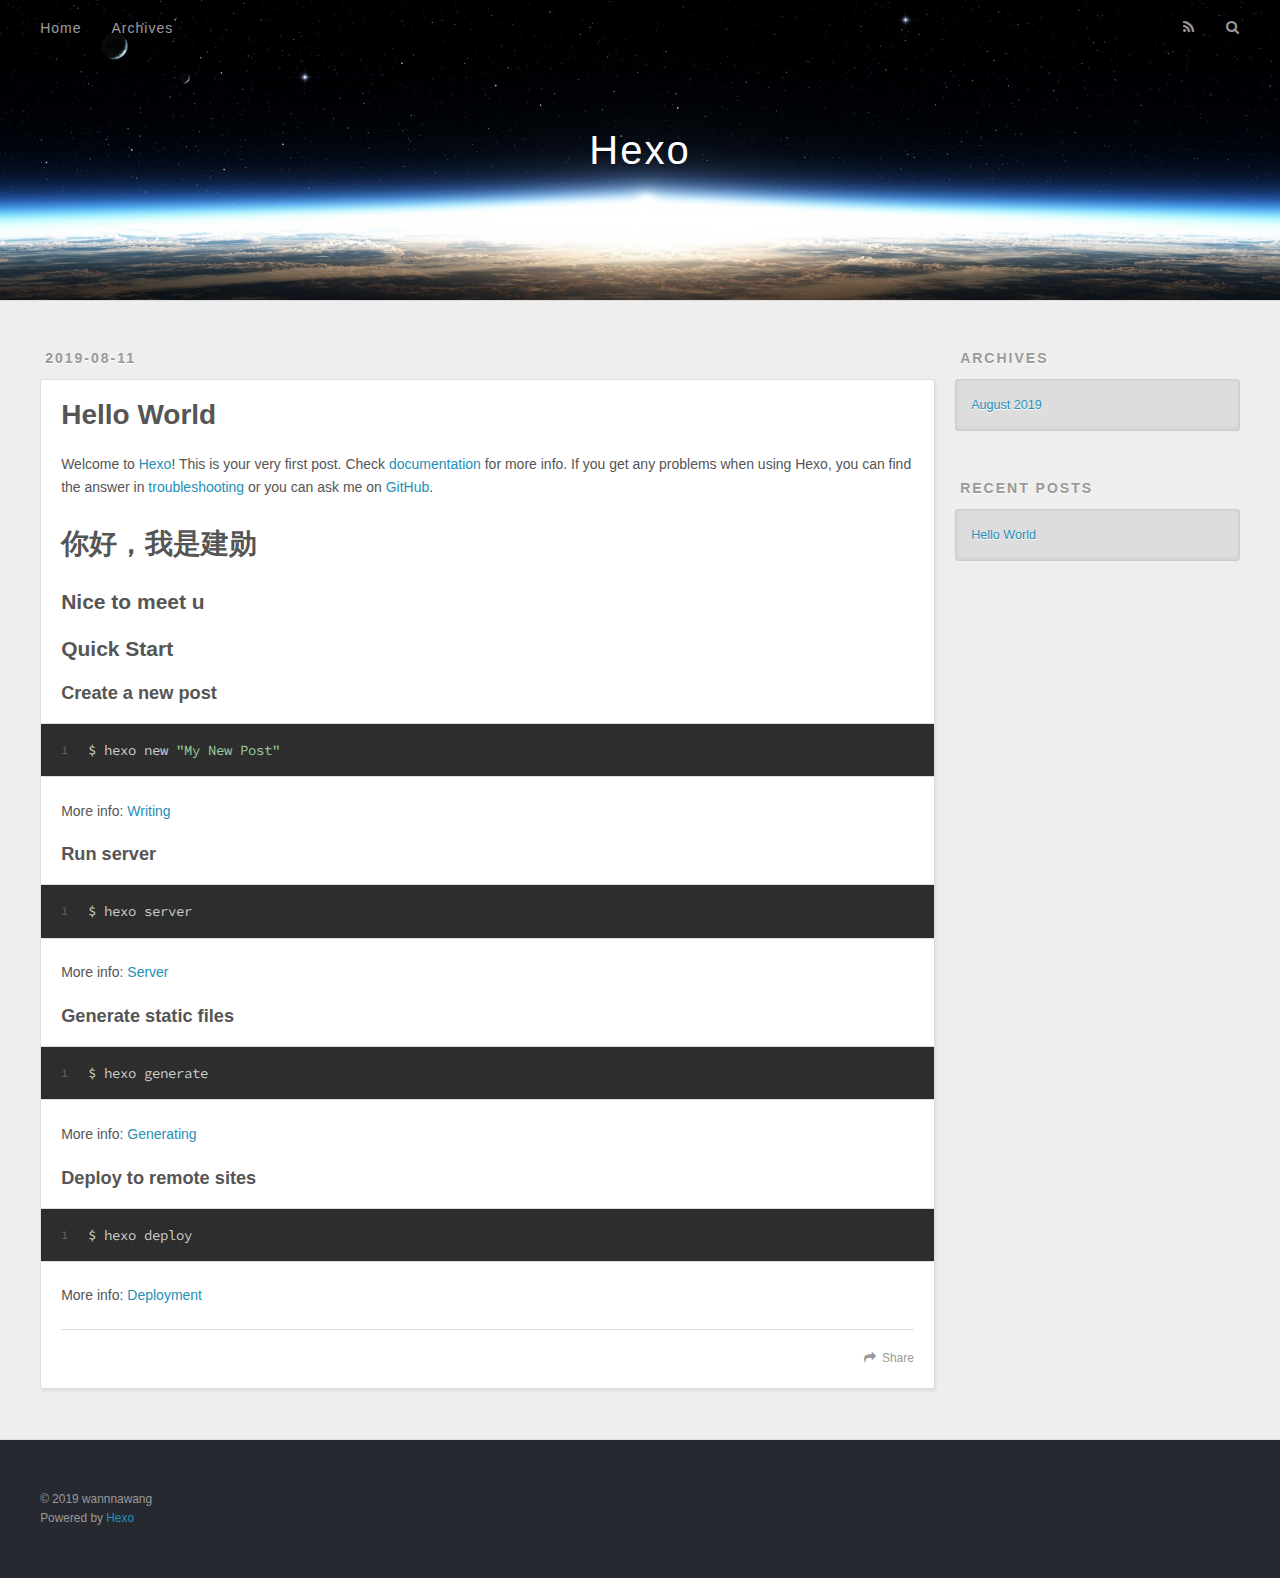
==== index.html @ e7e4de17 "Site updated: 2019-08-11 17:17:28" ====
<!DOCTYPE html>
<html>
<head><meta name="generator" content="Hexo 3.9.0">
  <meta charset="utf-8">
  

  
  <title>Hexo</title>
  <meta name="viewport" content="width=device-width, initial-scale=1, maximum-scale=1">
  <meta property="og:type" content="website">
<meta property="og:title" content="Hexo">
<meta property="og:url" content="https://wannawang1026.github.io/index.html">
<meta property="og:site_name" content="Hexo">
<meta property="og:locale" content="en">
<meta name="twitter:card" content="summary">
<meta name="twitter:title" content="Hexo">
  
    <link rel="alternate" href="/atom.xml" title="Hexo" type="application/atom+xml">
  
  
    <link rel="icon" href="/favicon.png">
  
  
    <link href="//fonts.googleapis.com/css?family=Source+Code+Pro" rel="stylesheet" type="text/css">
  
  <link rel="stylesheet" href="/css/style.css">
</head>
</html>
<body>
  <div id="container">
    <div id="wrap">
      <header id="header">
  <div id="banner"></div>
  <div id="header-outer" class="outer">
    <div id="header-title" class="inner">
      <h1 id="logo-wrap">
        <a href="/" id="logo">Hexo</a>
      </h1>
      
    </div>
    <div id="header-inner" class="inner">
      <nav id="main-nav">
        <a id="main-nav-toggle" class="nav-icon"></a>
        
          <a class="main-nav-link" href="/">Home</a>
        
          <a class="main-nav-link" href="/archives">Archives</a>
        
      </nav>
      <nav id="sub-nav">
        
          <a id="nav-rss-link" class="nav-icon" href="/atom.xml" title="RSS Feed"></a>
        
        <a id="nav-search-btn" class="nav-icon" title="Search"></a>
      </nav>
      <div id="search-form-wrap">
        <form action="//google.com/search" method="get" accept-charset="UTF-8" class="search-form"><input type="search" name="q" class="search-form-input" placeholder="Search"><button type="submit" class="search-form-submit">&#xF002;</button><input type="hidden" name="sitesearch" value="https://wannawang1026.github.io"></form>
      </div>
    </div>
  </div>
</header>
      <div class="outer">
        <section id="main">
  
    <article id="post-hello-world" class="article article-type-post" itemscope itemprop="blogPost">
  <div class="article-meta">
    <a href="/2019/08/11/hello-world/" class="article-date">
  <time datetime="2019-08-11T08:07:46.596Z" itemprop="datePublished">2019-08-11</time>
</a>
    
  </div>
  <div class="article-inner">
    
    
      <header class="article-header">
        
  
    <h1 itemprop="name">
      <a class="article-title" href="/2019/08/11/hello-world/">Hello World</a>
    </h1>
  

      </header>
    
    <div class="article-entry" itemprop="articleBody">
      
        <p>Welcome to <a href="https://hexo.io/" target="_blank" rel="noopener">Hexo</a>! This is your very first post. Check <a href="https://hexo.io/docs/" target="_blank" rel="noopener">documentation</a> for more info. If you get any problems when using Hexo, you can find the answer in <a href="https://hexo.io/docs/troubleshooting.html" target="_blank" rel="noopener">troubleshooting</a> or you can ask me on <a href="https://github.com/hexojs/hexo/issues" target="_blank" rel="noopener">GitHub</a>.</p>
<h1 id="你好，我是建勋"><a href="#你好，我是建勋" class="headerlink" title="你好，我是建勋"></a>你好，我是建勋</h1><h2 id="Nice-to-meet-u"><a href="#Nice-to-meet-u" class="headerlink" title="Nice to meet u"></a>Nice to meet u</h2><h2 id="Quick-Start"><a href="#Quick-Start" class="headerlink" title="Quick Start"></a>Quick Start</h2><h3 id="Create-a-new-post"><a href="#Create-a-new-post" class="headerlink" title="Create a new post"></a>Create a new post</h3><figure class="highlight bash"><table><tr><td class="gutter"><pre><span class="line">1</span><br></pre></td><td class="code"><pre><span class="line">$ hexo new <span class="string">"My New Post"</span></span><br></pre></td></tr></table></figure>

<p>More info: <a href="https://hexo.io/docs/writing.html" target="_blank" rel="noopener">Writing</a></p>
<h3 id="Run-server"><a href="#Run-server" class="headerlink" title="Run server"></a>Run server</h3><figure class="highlight bash"><table><tr><td class="gutter"><pre><span class="line">1</span><br></pre></td><td class="code"><pre><span class="line">$ hexo server</span><br></pre></td></tr></table></figure>

<p>More info: <a href="https://hexo.io/docs/server.html" target="_blank" rel="noopener">Server</a></p>
<h3 id="Generate-static-files"><a href="#Generate-static-files" class="headerlink" title="Generate static files"></a>Generate static files</h3><figure class="highlight bash"><table><tr><td class="gutter"><pre><span class="line">1</span><br></pre></td><td class="code"><pre><span class="line">$ hexo generate</span><br></pre></td></tr></table></figure>

<p>More info: <a href="https://hexo.io/docs/generating.html" target="_blank" rel="noopener">Generating</a></p>
<h3 id="Deploy-to-remote-sites"><a href="#Deploy-to-remote-sites" class="headerlink" title="Deploy to remote sites"></a>Deploy to remote sites</h3><figure class="highlight bash"><table><tr><td class="gutter"><pre><span class="line">1</span><br></pre></td><td class="code"><pre><span class="line">$ hexo deploy</span><br></pre></td></tr></table></figure>

<p>More info: <a href="https://hexo.io/docs/deployment.html" target="_blank" rel="noopener">Deployment</a></p>

      
    </div>
    <footer class="article-footer">
      <a data-url="https://wannawang1026.github.io/2019/08/11/hello-world/" data-id="cjz6r8gku00009ov9s3fmcuw5" class="article-share-link">Share</a>
      
      
    </footer>
  </div>
  
</article>


  


</section>
        
          <aside id="sidebar">
  
    

  
    

  
    
  
    
  <div class="widget-wrap">
    <h3 class="widget-title">Archives</h3>
    <div class="widget">
      <ul class="archive-list"><li class="archive-list-item"><a class="archive-list-link" href="/archives/2019/08/">August 2019</a></li></ul>
    </div>
  </div>


  
    
  <div class="widget-wrap">
    <h3 class="widget-title">Recent Posts</h3>
    <div class="widget">
      <ul>
        
          <li>
            <a href="/2019/08/11/hello-world/">Hello World</a>
          </li>
        
      </ul>
    </div>
  </div>

  
</aside>
        
      </div>
      <footer id="footer">
  
  <div class="outer">
    <div id="footer-info" class="inner">
      &copy; 2019 wannnawang<br>
      Powered by <a href="http://hexo.io/" target="_blank">Hexo</a>
    </div>
  </div>
</footer>
    </div>
    <nav id="mobile-nav">
  
    <a href="/" class="mobile-nav-link">Home</a>
  
    <a href="/archives" class="mobile-nav-link">Archives</a>
  
</nav>
    

<script src="//ajax.googleapis.com/ajax/libs/jquery/2.0.3/jquery.min.js"></script>


  <link rel="stylesheet" href="/fancybox/jquery.fancybox.css">
  <script src="/fancybox/jquery.fancybox.pack.js"></script>


<script src="/js/script.js"></script>



  </div>
</body>
</html>
---- css/style.css ----
body {
  width: 100%;
}
body:before,
body:after {
  content: "";
  display: table;
}
body:after {
  clear: both;
}
html,
body,
div,
span,
applet,
object,
iframe,
h1,
h2,
h3,
h4,
h5,
h6,
p,
blockquote,
pre,
a,
abbr,
acronym,
address,
big,
cite,
code,
del,
dfn,
em,
img,
ins,
kbd,
q,
s,
samp,
small,
strike,
strong,
sub,
sup,
tt,
var,
dl,
dt,
dd,
ol,
ul,
li,
fieldset,
form,
label,
legend,
table,
caption,
tbody,
tfoot,
thead,
tr,
th,
td {
  margin: 0;
  padding: 0;
  border: 0;
  outline: 0;
  font-weight: inherit;
  font-style: inherit;
  font-family: inherit;
  font-size: 100%;
  vertical-align: baseline;
}
body {
  line-height: 1;
  color: #000;
  background: #fff;
}
ol,
ul {
  list-style: none;
}
table {
  border-collapse: separate;
  border-spacing: 0;
  vertical-align: middle;
}
caption,
th,
td {
  text-align: left;
  font-weight: normal;
  vertical-align: middle;
}
a img {
  border: none;
}
input,
button {
  margin: 0;
  padding: 0;
}
input::-moz-focus-inner,
button::-moz-focus-inner {
  border: 0;
  padding: 0;
}
@font-face {
  font-family: FontAwesome;
  font-style: normal;
  font-weight: normal;
  src: url("fonts/fontawesome-webfont.eot?v=#4.0.3");
  src: url("fonts/fontawesome-webfont.eot?#iefix&v=#4.0.3") format("embedded-opentype"), url("fonts/fontawesome-webfont.woff?v=#4.0.3") format("woff"), url("fonts/fontawesome-webfont.ttf?v=#4.0.3") format("truetype"), url("fonts/fontawesome-webfont.svg#fontawesomeregular?v=#4.0.3") format("svg");
}
html,
body,
#container {
  height: 100%;
}
body {
  background: #eee;
  font: 14px -apple-system, BlinkMacSystemFont, "Segoe UI", "Roboto", "Oxygen", "Ubuntu", "Cantarell", "Fira Sans", "Droid Sans", "Helvetica Neue", sans-serif;
  -webkit-text-size-adjust: 100%;
}
.outer {
  max-width: 1220px;
  margin: 0 auto;
  padding: 0 20px;
}
.outer:before,
.outer:after {
  content: "";
  display: table;
}
.outer:after {
  clear: both;
}
.inner {
  display: inline;
  float: left;
  width: 98.33333333333333%;
  margin: 0 0.833333333333333%;
}
.left,
.alignleft {
  float: left;
}
.right,
.alignright {
  float: right;
}
.clear {
  clear: both;
}
#container {
  position: relative;
}
.mobile-nav-on {
  overflow: hidden;
}
#wrap {
  height: 100%;
  width: 100%;
  position: absolute;
  top: 0;
  left: 0;
  -webkit-transition: 0.2s ease-out;
  -moz-transition: 0.2s ease-out;
  -ms-transition: 0.2s ease-out;
  transition: 0.2s ease-out;
  z-index: 1;
  background: #eee;
}
.mobile-nav-on #wrap {
  left: 280px;
}
@media screen and (min-width: 768px) {
  #main {
    display: inline;
    float: left;
    width: 73.33333333333333%;
    margin: 0 0.833333333333333%;
  }
}
.article-date,
.article-category-link,
.archive-year,
.widget-title {
  text-decoration: none;
  text-transform: uppercase;
  letter-spacing: 2px;
  color: #999;
  margin-bottom: 1em;
  margin-left: 5px;
  line-height: 1em;
  text-shadow: 0 1px #fff;
  font-weight: bold;
}
.article-inner,
.archive-article-inner {
  background: #fff;
  -webkit-box-shadow: 1px 2px 3px #ddd;
  box-shadow: 1px 2px 3px #ddd;
  border: 1px solid #ddd;
  border-radius: 3px;
}
.article-entry h1,
.widget h1 {
  font-size: 2em;
}
.article-entry h2,
.widget h2 {
  font-size: 1.5em;
}
.article-entry h3,
.widget h3 {
  font-size: 1.3em;
}
.article-entry h4,
.widget h4 {
  font-size: 1.2em;
}
.article-entry h5,
.widget h5 {
  font-size: 1em;
}
.article-entry h6,
.widget h6 {
  font-size: 1em;
  color: #999;
}
.article-entry hr,
.widget hr {
  border: 1px dashed #ddd;
}
.article-entry strong,
.widget strong {
  font-weight: bold;
}
.article-entry em,
.widget em,
.article-entry cite,
.widget cite {
  font-style: italic;
}
.article-entry sup,
.widget sup,
.article-entry sub,
.widget sub {
  font-size: 0.75em;
  line-height: 0;
  position: relative;
  vertical-align: baseline;
}
.article-entry sup,
.widget sup {
  top: -0.5em;
}
.article-entry sub,
.widget sub {
  bottom: -0.2em;
}
.article-entry small,
.widget small {
  font-size: 0.85em;
}
.article-entry acronym,
.widget acronym,
.article-entry abbr,
.widget abbr {
  border-bottom: 1px dotted;
}
.article-entry ul,
.widget ul,
.article-entry ol,
.widget ol,
.article-entry dl,
.widget dl {
  margin: 0 20px;
  line-height: 1.6em;
}
.article-entry ul ul,
.widget ul ul,
.article-entry ol ul,
.widget ol ul,
.article-entry ul ol,
.widget ul ol,
.article-entry ol ol,
.widget ol ol {
  margin-top: 0;
  margin-bottom: 0;
}
.article-entry ul,
.widget ul {
  list-style: disc;
}
.article-entry ol,
.widget ol {
  list-style: decimal;
}
.article-entry dt,
.widget dt {
  font-weight: bold;
}
#header {
  height: 300px;
  position: relative;
  border-bottom: 1px solid #ddd;
}
#header:before,
#header:after {
  content: "";
  position: absolute;
  left: 0;
  right: 0;
  height: 40px;
}
#header:before {
  top: 0;
  background: -webkit-linear-gradient(rgba(0,0,0,0.2), transparent);
  background: -moz-linear-gradient(rgba(0,0,0,0.2), transparent);
  background: -ms-linear-gradient(rgba(0,0,0,0.2), transparent);
  background: linear-gradient(rgba(0,0,0,0.2), transparent);
}
#header:after {
  bottom: 0;
  background: -webkit-linear-gradient(transparent, rgba(0,0,0,0.2));
  background: -moz-linear-gradient(transparent, rgba(0,0,0,0.2));
  background: -ms-linear-gradient(transparent, rgba(0,0,0,0.2));
  background: linear-gradient(transparent, rgba(0,0,0,0.2));
}
#header-outer {
  height: 100%;
  position: relative;
}
#header-inner {
  position: relative;
  overflow: hidden;
}
#banner {
  position: absolute;
  top: 0;
  left: 0;
  width: 100%;
  height: 100%;
  background: url("images/banner.jpg") center #000;
  -webkit-background-size: cover;
  -moz-background-size: cover;
  background-size: cover;
  z-index: -1;
}
#header-title {
  text-align: center;
  height: 40px;
  position: absolute;
  top: 50%;
  left: 0;
  margin-top: -20px;
}
#logo,
#subtitle {
  text-decoration: none;
  color: #fff;
  font-weight: 300;
  text-shadow: 0 1px 4px rgba(0,0,0,0.3);
}
#logo {
  font-size: 40px;
  line-height: 40px;
  letter-spacing: 2px;
}
#subtitle {
  font-size: 16px;
  line-height: 16px;
  letter-spacing: 1px;
}
#subtitle-wrap {
  margin-top: 16px;
}
#main-nav {
  float: left;
  margin-left: -15px;
}
.nav-icon,
.main-nav-link {
  float: left;
  color: #fff;
  opacity: 0.6;
  text-decoration: none;
  text-shadow: 0 1px rgba(0,0,0,0.2);
  -webkit-transition: opacity 0.2s;
  -moz-transition: opacity 0.2s;
  -ms-transition: opacity 0.2s;
  transition: opacity 0.2s;
  display: block;
  padding: 20px 15px;
}
.nav-icon:hover,
.main-nav-link:hover {
  opacity: 1;
}
.nav-icon {
  font-family: FontAwesome;
  text-align: center;
  font-size: 14px;
  width: 14px;
  height: 14px;
  padding: 20px 15px;
  position: relative;
  cursor: pointer;
}
.main-nav-link {
  font-weight: 300;
  letter-spacing: 1px;
}
@media screen and (max-width: 479px) {
  .main-nav-link {
    display: none;
  }
}
#main-nav-toggle {
  display: none;
}
#main-nav-toggle:before {
  content: "\f0c9";
}
@media screen and (max-width: 479px) {
  #main-nav-toggle {
    display: block;
  }
}
#sub-nav {
  float: right;
  margin-right: -15px;
}
#nav-rss-link:before {
  content: "\f09e";
}
#nav-search-btn:before {
  content: "\f002";
}
#search-form-wrap {
  position: absolute;
  top: 15px;
  width: 150px;
  height: 30px;
  right: -150px;
  opacity: 0;
  -webkit-transition: 0.2s ease-out;
  -moz-transition: 0.2s ease-out;
  -ms-transition: 0.2s ease-out;
  transition: 0.2s ease-out;
}
#search-form-wrap.on {
  opacity: 1;
  right: 0;
}
@media screen and (max-width: 479px) {
  #search-form-wrap {
    width: 100%;
    right: -100%;
  }
}
.search-form {
  position: absolute;
  top: 0;
  left: 0;
  right: 0;
  background: #fff;
  padding: 5px 15px;
  border-radius: 15px;
  -webkit-box-shadow: 0 0 10px rgba(0,0,0,0.3);
  box-shadow: 0 0 10px rgba(0,0,0,0.3);
}
.search-form-input {
  border: none;
  background: none;
  color: #555;
  width: 100%;
  font: 13px -apple-system, BlinkMacSystemFont, "Segoe UI", "Roboto", "Oxygen", "Ubuntu", "Cantarell", "Fira Sans", "Droid Sans", "Helvetica Neue", sans-serif;
  outline: none;
}
.search-form-input::-webkit-search-results-decoration,
.search-form-input::-webkit-search-cancel-button {
  -webkit-appearance: none;
}
.search-form-submit {
  position: absolute;
  top: 50%;
  right: 10px;
  margin-top: -7px;
  font: 13px FontAwesome;
  border: none;
  background: none;
  color: #bbb;
  cursor: pointer;
}
.search-form-submit:hover,
.search-form-submit:focus {
  color: #777;
}
.article {
  margin: 50px 0;
}
.article-inner {
  overflow: hidden;
}
.article-meta:before,
.article-meta:after {
  content: "";
  display: table;
}
.article-meta:after {
  clear: both;
}
.article-date {
  float: left;
}
.article-category {
  float: left;
  line-height: 1em;
  color: #ccc;
  text-shadow: 0 1px #fff;
  margin-left: 8px;
}
.article-category:before {
  content: "\2022";
}
.article-category-link {
  margin: 0 12px 1em;
}
.article-header {
  padding: 20px 20px 0;
}
.article-title {
  text-decoration: none;
  font-size: 2em;
  font-weight: bold;
  color: #555;
  line-height: 1.1em;
  -webkit-transition: color 0.2s;
  -moz-transition: color 0.2s;
  -ms-transition: color 0.2s;
  transition: color 0.2s;
}
a.article-title:hover {
  color: #258fb8;
}
.article-entry {
  color: #555;
  padding: 0 20px;
}
.article-entry:before,
.article-entry:after {
  content: "";
  display: table;
}
.article-entry:after {
  clear: both;
}
.article-entry p,
.article-entry table {
  line-height: 1.6em;
  margin: 1.6em 0;
}
.article-entry h1,
.article-entry h2,
.article-entry h3,
.article-entry h4,
.article-entry h5,
.article-entry h6 {
  font-weight: bold;
}
.article-entry h1,
.article-entry h2,
.article-entry h3,
.article-entry h4,
.article-entry h5,
.article-entry h6 {
  line-height: 1.1em;
  margin: 1.1em 0;
}
.article-entry a {
  color: #258fb8;
  text-decoration: none;
}
.article-entry a:hover {
  text-decoration: underline;
}
.article-entry ul,
.article-entry ol,
.article-entry dl {
  margin-top: 1.6em;
  margin-bottom: 1.6em;
}
.article-entry img,
.article-entry video {
  max-width: 100%;
  height: auto;
  display: block;
  margin: auto;
}
.article-entry iframe {
  border: none;
}
.article-entry table {
  width: 100%;
  border-collapse: collapse;
  border-spacing: 0;
}
.article-entry th {
  font-weight: bold;
  border-bottom: 3px solid #ddd;
  padding-bottom: 0.5em;
}
.article-entry td {
  border-bottom: 1px solid #ddd;
  padding: 10px 0;
}
.article-entry blockquote {
  font-family: Georgia, "Times New Roman", serif;
  font-size: 1.4em;
  margin: 1.6em 20px;
  text-align: center;
}
.article-entry blockquote footer {
  font-size: 14px;
  margin: 1.6em 0;
  font-family: -apple-system, BlinkMacSystemFont, "Segoe UI", "Roboto", "Oxygen", "Ubuntu", "Cantarell", "Fira Sans", "Droid Sans", "Helvetica Neue", sans-serif;
}
.article-entry blockquote footer cite:before {
  content: "—";
  padding: 0 0.5em;
}
.article-entry .pullquote {
  text-align: left;
  width: 45%;
  margin: 0;
}
.article-entry .pullquote.left {
  margin-left: 0.5em;
  margin-right: 1em;
}
.article-entry .pullquote.right {
  margin-right: 0.5em;
  margin-left: 1em;
}
.article-entry .caption {
  color: #999;
  display: block;
  font-size: 0.9em;
  margin-top: 0.5em;
  position: relative;
  text-align: center;
}
.article-entry .video-container {
  position: relative;
  padding-top: 56.25%;
  height: 0;
  overflow: hidden;
}
.article-entry .video-container iframe,
.article-entry .video-container object,
.article-entry .video-container embed {
  position: absolute;
  top: 0;
  left: 0;
  width: 100%;
  height: 100%;
  margin-top: 0;
}
.article-more-link a {
  display: inline-block;
  line-height: 1em;
  padding: 6px 15px;
  border-radius: 15px;
  background: #eee;
  color: #999;
  text-shadow: 0 1px #fff;
  text-decoration: none;
}
.article-more-link a:hover {
  background: #258fb8;
  color: #fff;
  text-decoration: none;
  text-shadow: 0 1px #1e7293;
}
.article-footer {
  font-size: 0.85em;
  line-height: 1.6em;
  border-top: 1px solid #ddd;
  padding-top: 1.6em;
  margin: 0 20px 20px;
}
.article-footer:before,
.article-footer:after {
  content: "";
  display: table;
}
.article-footer:after {
  clear: both;
}
.article-footer a {
  color: #999;
  text-decoration: none;
}
.article-footer a:hover {
  color: #555;
}
.article-tag-list-item {
  float: left;
  margin-right: 10px;
}
.article-tag-list-link:before {
  content: "#";
}
.article-comment-link {
  float: right;
}
.article-comment-link:before {
  content: "\f075";
  font-family: FontAwesome;
  padding-right: 8px;
}
.article-share-link {
  cursor: pointer;
  float: right;
  margin-left: 20px;
}
.article-share-link:before {
  content: "\f064";
  font-family: FontAwesome;
  padding-right: 6px;
}
#article-nav {
  position: relative;
}
#article-nav:before,
#article-nav:after {
  content: "";
  display: table;
}
#article-nav:after {
  clear: both;
}
@media screen and (min-width: 768px) {
  #article-nav {
    margin: 50px 0;
  }
  #article-nav:before {
    width: 8px;
    height: 8px;
    position: absolute;
    top: 50%;
    left: 50%;
    margin-top: -4px;
    margin-left: -4px;
    content: "";
    border-radius: 50%;
    background: #ddd;
    -webkit-box-shadow: 0 1px 2px #fff;
    box-shadow: 0 1px 2px #fff;
  }
}
.article-nav-link-wrap {
  text-decoration: none;
  text-shadow: 0 1px #fff;
  color: #999;
  -webkit-box-sizing: border-box;
  -moz-box-sizing: border-box;
  box-sizing: border-box;
  margin-top: 50px;
  text-align: center;
  display: block;
}
.article-nav-link-wrap:hover {
  color: #555;
}
@media screen and (min-width: 768px) {
  .article-nav-link-wrap {
    width: 50%;
    margin-top: 0;
  }
}
@media screen and (min-width: 768px) {
  #article-nav-newer {
    float: left;
    text-align: right;
    padding-right: 20px;
  }
}
@media screen and (min-width: 768px) {
  #article-nav-older {
    float: right;
    text-align: left;
    padding-left: 20px;
  }
}
.article-nav-caption {
  text-transform: uppercase;
  letter-spacing: 2px;
  color: #ddd;
  line-height: 1em;
  font-weight: bold;
}
#article-nav-newer .article-nav-caption {
  margin-right: -2px;
}
.article-nav-title {
  font-size: 0.85em;
  line-height: 1.6em;
  margin-top: 0.5em;
}
.article-share-box {
  position: absolute;
  display: none;
  background: #fff;
  -webkit-box-shadow: 1px 2px 10px rgba(0,0,0,0.2);
  box-shadow: 1px 2px 10px rgba(0,0,0,0.2);
  border-radius: 3px;
  margin-left: -145px;
  overflow: hidden;
  z-index: 1;
}
.article-share-box.on {
  display: block;
}
.article-share-input {
  width: 100%;
  background: none;
  -webkit-box-sizing: border-box;
  -moz-box-sizing: border-box;
  box-sizing: border-box;
  font: 14px -apple-system, BlinkMacSystemFont, "Segoe UI", "Roboto", "Oxygen", "Ubuntu", "Cantarell", "Fira Sans", "Droid Sans", "Helvetica Neue", sans-serif;
  padding: 0 15px;
  color: #555;
  outline: none;
  border: 1px solid #ddd;
  border-radius: 3px 3px 0 0;
  height: 36px;
  line-height: 36px;
}
.article-share-links {
  background: #eee;
}
.article-share-links:before,
.article-share-links:after {
  content: "";
  display: table;
}
.article-share-links:after {
  clear: both;
}
.article-share-twitter,
.article-share-facebook,
.article-share-pinterest,
.article-share-google {
  width: 50px;
  height: 36px;
  display: block;
  float: left;
  position: relative;
  color: #999;
  text-shadow: 0 1px #fff;
}
.article-share-twitter:before,
.article-share-facebook:before,
.article-share-pinterest:before,
.article-share-google:before {
  font-size: 20px;
  font-family: FontAwesome;
  width: 20px;
  height: 20px;
  position: absolute;
  top: 50%;
  left: 50%;
  margin-top: -10px;
  margin-left: -10px;
  text-align: center;
}
.article-share-twitter:hover,
.article-share-facebook:hover,
.article-share-pinterest:hover,
.article-share-google:hover {
  color: #fff;
}
.article-share-twitter:before {
  content: "\f099";
}
.article-share-twitter:hover {
  background: #00aced;
  text-shadow: 0 1px #008abe;
}
.article-share-facebook:before {
  content: "\f09a";
}
.article-share-facebook:hover {
  background: #3b5998;
  text-shadow: 0 1px #2f477a;
}
.article-share-pinterest:before {
  content: "\f0d2";
}
.article-share-pinterest:hover {
  background: #cb2027;
  text-shadow: 0 1px #a21a1f;
}
.article-share-google:before {
  content: "\f0d5";
}
.article-share-google:hover {
  background: #dd4b39;
  text-shadow: 0 1px #be3221;
}
.article-gallery {
  background: #000;
  position: relative;
}
.article-gallery-photos {
  position: relative;
  overflow: hidden;
}
.article-gallery-img {
  display: none;
  max-width: 100%;
}
.article-gallery-img:first-child {
  display: block;
}
.article-gallery-img.loaded {
  position: absolute;
  display: block;
}
.article-gallery-img img {
  display: block;
  max-width: 100%;
  margin: 0 auto;
}
#comments {
  background: #fff;
  -webkit-box-shadow: 1px 2px 3px #ddd;
  box-shadow: 1px 2px 3px #ddd;
  padding: 20px;
  border: 1px solid #ddd;
  border-radius: 3px;
  margin: 50px 0;
}
#comments a {
  color: #258fb8;
}
.archives-wrap {
  margin: 50px 0;
}
.archives:before,
.archives:after {
  content: "";
  display: table;
}
.archives:after {
  clear: both;
}
.archive-year-wrap {
  margin-bottom: 1em;
}
.archives {
  -webkit-column-gap: 10px;
  -moz-column-gap: 10px;
  column-gap: 10px;
}
@media screen and (min-width: 480px) and (max-width: 767px) {
  .archives {
    -webkit-column-count: 2;
    -moz-column-count: 2;
    column-count: 2;
  }
}
@media screen and (min-width: 768px) {
  .archives {
    -webkit-column-count: 3;
    -moz-column-count: 3;
    column-count: 3;
  }
}
.archive-article {
  -webkit-column-break-inside: avoid;
  page-break-inside: avoid;
  overflow: hidden;
  break-inside: avoid-column;
}
.archive-article-inner {
  padding: 10px;
  margin-bottom: 15px;
}
.archive-article-title {
  text-decoration: none;
  font-weight: bold;
  color: #555;
  -webkit-transition: color 0.2s;
  -moz-transition: color 0.2s;
  -ms-transition: color 0.2s;
  transition: color 0.2s;
  line-height: 1.6em;
}
.archive-article-title:hover {
  color: #258fb8;
}
.archive-article-footer {
  margin-top: 1em;
}
.archive-article-date {
  color: #999;
  text-decoration: none;
  font-size: 0.85em;
  line-height: 1em;
  margin-bottom: 0.5em;
  display: block;
}
#page-nav {
  margin: 50px auto;
  background: #fff;
  -webkit-box-shadow: 1px 2px 3px #ddd;
  box-shadow: 1px 2px 3px #ddd;
  border: 1px solid #ddd;
  border-radius: 3px;
  text-align: center;
  color: #999;
  overflow: hidden;
}
#page-nav:before,
#page-nav:after {
  content: "";
  display: table;
}
#page-nav:after {
  clear: both;
}
#page-nav a,
#page-nav span {
  padding: 10px 20px;
  line-height: 1;
  height: 2ex;
}
#page-nav a {
  color: #999;
  text-decoration: none;
}
#page-nav a:hover {
  background: #999;
  color: #fff;
}
#page-nav .prev {
  float: left;
}
#page-nav .next {
  float: right;
}
#page-nav .page-number {
  display: inline-block;
}
@media screen and (max-width: 479px) {
  #page-nav .page-number {
    display: none;
  }
}
#page-nav .current {
  color: #555;
  font-weight: bold;
}
#page-nav .space {
  color: #ddd;
}
#footer {
  background: #262a30;
  padding: 50px 0;
  border-top: 1px solid #ddd;
  color: #999;
}
#footer a {
  color: #258fb8;
  text-decoration: none;
}
#footer a:hover {
  text-decoration: underline;
}
#footer-info {
  line-height: 1.6em;
  font-size: 0.85em;
}
.article-entry pre,
.article-entry .highlight {
  background: #2d2d2d;
  margin: 0 -20px;
  padding: 15px 20px;
  border-style: solid;
  border-color: #ddd;
  border-width: 1px 0;
  overflow: auto;
  color: #ccc;
  line-height: 22.400000000000002px;
}
.article-entry .highlight .gutter pre,
.article-entry .gist .gist-file .gist-data .line-numbers {
  color: #666;
  font-size: 0.85em;
}
.article-entry pre,
.article-entry code {
  font-family: "Source Code Pro", Consolas, Monaco, Menlo, Consolas, monospace;
}
.article-entry code {
  background: #eee;
  text-shadow: 0 1px #fff;
  padding: 0 0.3em;
}
.article-entry pre code {
  background: none;
  text-shadow: none;
  padding: 0;
}
.article-entry .highlight pre {
  border: none;
  margin: 0;
  padding: 0;
}
.article-entry .highlight table {
  margin: 0;
  width: auto;
}
.article-entry .highlight td {
  border: none;
  padding: 0;
}
.article-entry .highlight figcaption {
  font-size: 0.85em;
  color: #999;
  line-height: 1em;
  margin-bottom: 1em;
}
.article-entry .highlight figcaption:before,
.article-entry .highlight figcaption:after {
  content: "";
  display: table;
}
.article-entry .highlight figcaption:after {
  clear: both;
}
.article-entry .highlight figcaption a {
  float: right;
}
.article-entry .highlight .gutter pre {
  text-align: right;
  padding-right: 20px;
}
.article-entry .highlight .line {
  height: 22.400000000000002px;
}
.article-entry .highlight .line.marked {
  background: #515151;
}
.article-entry .gist {
  margin: 0 -20px;
  border-style: solid;
  border-color: #ddd;
  border-width: 1px 0;
  background: #2d2d2d;
  padding: 15px 20px 15px 0;
}
.article-entry .gist .gist-file {
  border: none;
  font-family: "Source Code Pro", Consolas, Monaco, Menlo, Consolas, monospace;
  margin: 0;
}
.article-entry .gist .gist-file .gist-data {
  background: none;
  border: none;
}
.article-entry .gist .gist-file .gist-data .line-numbers {
  background: none;
  border: none;
  padding: 0 20px 0 0;
}
.article-entry .gist .gist-file .gist-data .line-data {
  padding: 0 !important;
}
.article-entry .gist .gist-file .highlight {
  margin: 0;
  padding: 0;
  border: none;
}
.article-entry .gist .gist-file .gist-meta {
  background: #2d2d2d;
  color: #999;
  font: 0.85em -apple-system, BlinkMacSystemFont, "Segoe UI", "Roboto", "Oxygen", "Ubuntu", "Cantarell", "Fira Sans", "Droid Sans", "Helvetica Neue", sans-serif;
  text-shadow: 0 0;
  padding: 0;
  margin-top: 1em;
  margin-left: 20px;
}
.article-entry .gist .gist-file .gist-meta a {
  color: #258fb8;
  font-weight: normal;
}
.article-entry .gist .gist-file .gist-meta a:hover {
  text-decoration: underline;
}
pre .comment,
pre .title {
  color: #999;
}
pre .variable,
pre .attribute,
pre .tag,
pre .regexp,
pre .ruby .constant,
pre .xml .tag .title,
pre .xml .pi,
pre .xml .doctype,
pre .html .doctype,
pre .css .id,
pre .css .class,
pre .css .pseudo {
  color: #f2777a;
}
pre .number,
pre .preprocessor,
pre .built_in,
pre .literal,
pre .params,
pre .constant {
  color: #f99157;
}
pre .class,
pre .ruby .class .title,
pre .css .rules .attribute {
  color: #9c9;
}
pre .string,
pre .value,
pre .inheritance,
pre .header,
pre .ruby .symbol,
pre .xml .cdata {
  color: #9c9;
}
pre .css .hexcolor {
  color: #6cc;
}
pre .function,
pre .python .decorator,
pre .python .title,
pre .ruby .function .title,
pre .ruby .title .keyword,
pre .perl .sub,
pre .javascript .title,
pre .coffeescript .title {
  color: #69c;
}
pre .keyword,
pre .javascript .function {
  color: #c9c;
}
@media screen and (max-width: 479px) {
  #mobile-nav {
    position: absolute;
    top: 0;
    left: 0;
    width: 280px;
    height: 100%;
    background: #191919;
    border-right: 1px solid #fff;
  }
}
@media screen and (max-width: 479px) {
  .mobile-nav-link {
    display: block;
    color: #999;
    text-decoration: none;
    padding: 15px 20px;
    font-weight: bold;
  }
  .mobile-nav-link:hover {
    color: #fff;
  }
}
@media screen and (min-width: 768px) {
  #sidebar {
    display: inline;
    float: left;
    width: 23.333333333333332%;
    margin: 0 0.833333333333333%;
  }
}
.widget-wrap {
  margin: 50px 0;
}
.widget {
  color: #777;
  text-shadow: 0 1px #fff;
  background: #ddd;
  -webkit-box-shadow: 0 -1px 4px #ccc inset;
  box-shadow: 0 -1px 4px #ccc inset;
  border: 1px solid #ccc;
  padding: 15px;
  border-radius: 3px;
}
.widget a {
  color: #258fb8;
  text-decoration: none;
}
.widget a:hover {
  text-decoration: underline;
}
.widget ul ul,
.widget ol ul,
.widget dl ul,
.widget ul ol,
.widget ol ol,
.widget dl ol,
.widget ul dl,
.widget ol dl,
.widget dl dl {
  margin-left: 15px;
  list-style: disc;
}
.widget {
  line-height: 1.6em;
  word-wrap: break-word;
  font-size: 0.9em;
}
.widget ul,
.widget ol {
  list-style: none;
  margin: 0;
}
.widget ul ul,
.widget ol ul,
.widget ul ol,
.widget ol ol {
  margin: 0 20px;
}
.widget ul ul,
.widget ol ul {
  list-style: disc;
}
.widget ul ol,
.widget ol ol {
  list-style: decimal;
}
.category-list-count,
.tag-list-count,
.archive-list-count {
  padding-left: 5px;
  color: #999;
  font-size: 0.85em;
}
.category-list-count:before,
.tag-list-count:before,
.archive-list-count:before {
  content: "(";
}
.category-list-count:after,
.tag-list-count:after,
.archive-list-count:after {
  content: ")";
}
.tagcloud a {
  margin-right: 5px;
  display: inline-block;
}
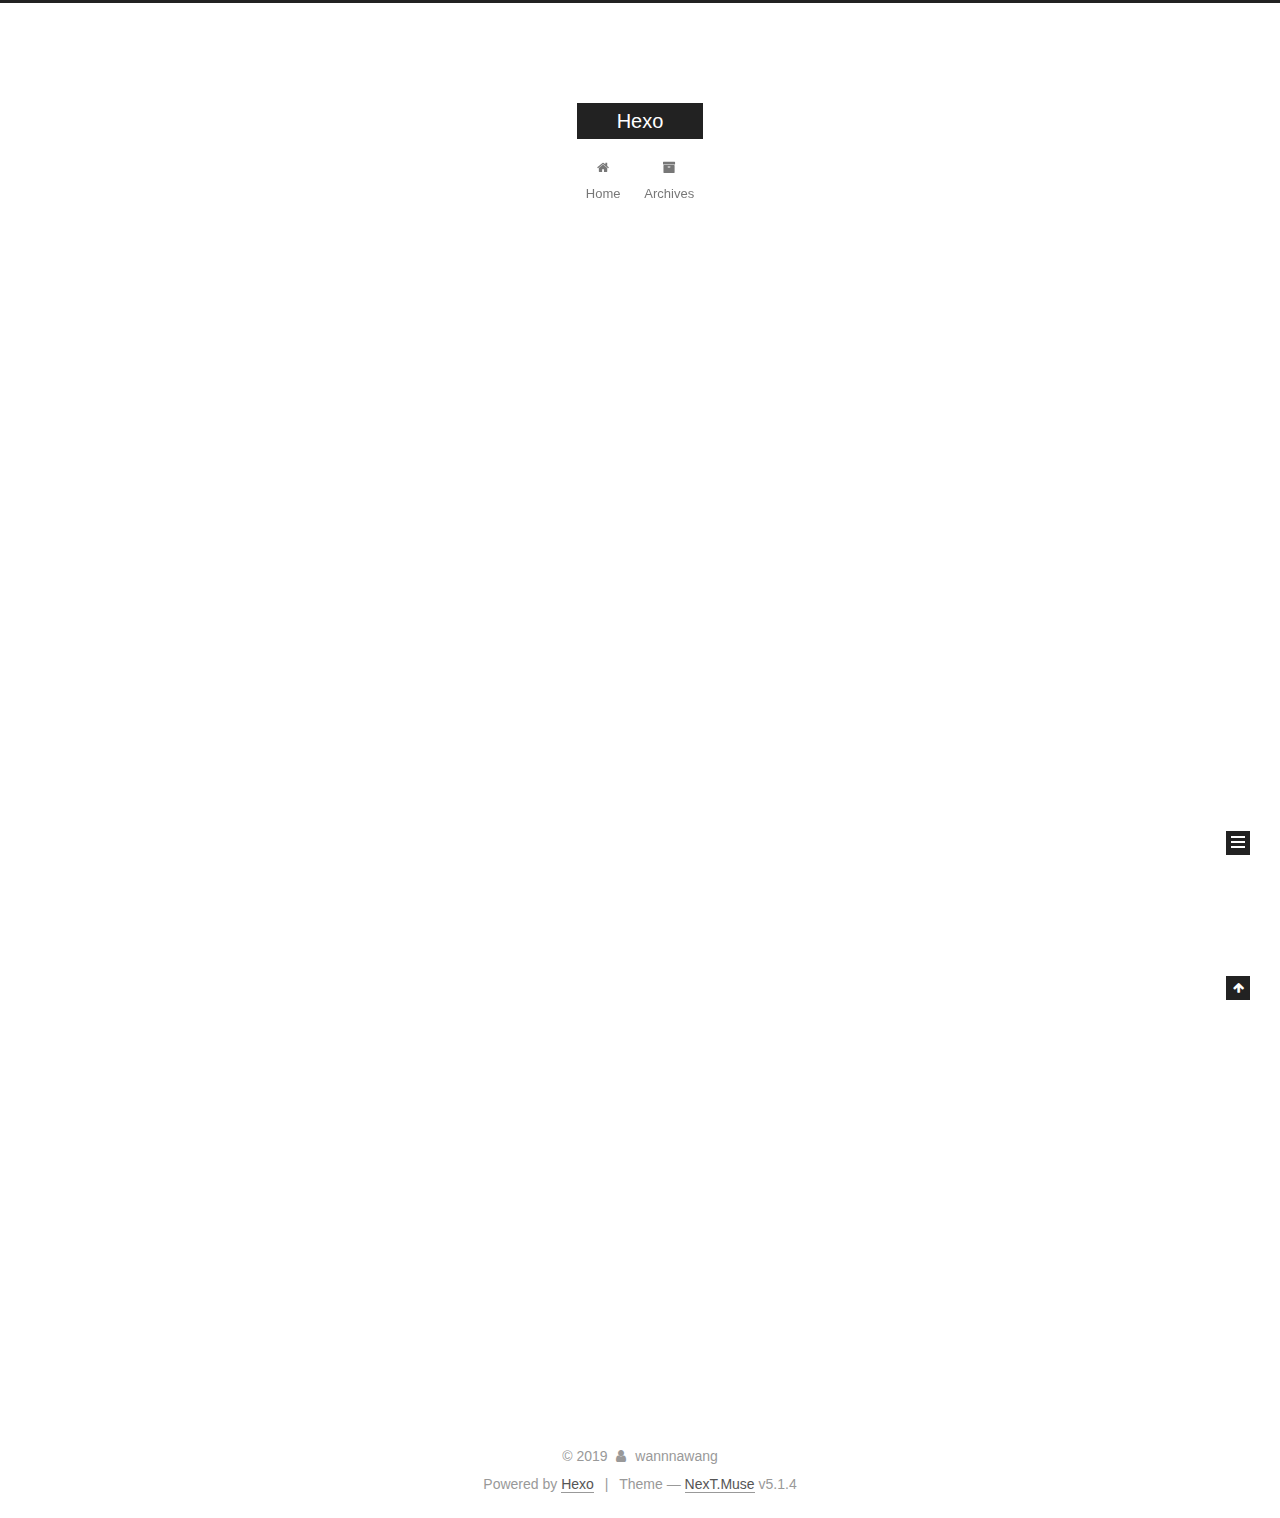
==== commit 2746a919: "Site updated: 2019-08-12 09:21:34" ====
--- a/index.html
+++ b/index.html
@@ -1,188 +1,620 @@
 <!DOCTYPE html>
-<html>
+
+
+
+  
+
+
+<html class="theme-next muse use-motion" lang="en">
 <head><meta name="generator" content="Hexo 3.9.0">
-  <meta charset="utf-8">
-  
-
-  
-  <title>Hexo</title>
-  <meta name="viewport" content="width=device-width, initial-scale=1, maximum-scale=1">
-  <meta property="og:type" content="website">
+  <meta charset="UTF-8">
+<meta http-equiv="X-UA-Compatible" content="IE=edge">
+<meta name="viewport" content="width=device-width, initial-scale=1, maximum-scale=1">
+<meta name="theme-color" content="#222">
+
+
+
+
+
+
+
+
+
+<meta http-equiv="Cache-Control" content="no-transform">
+<meta http-equiv="Cache-Control" content="no-siteapp">
+
+
+
+
+
+
+
+
+
+
+
+
+
+
+
+
+  
+  
+  <link href="/lib/fancybox/source/jquery.fancybox.css?v=2.1.5" rel="stylesheet" type="text/css">
+
+
+
+
+
+
+
+<link href="/lib/font-awesome/css/font-awesome.min.css?v=4.6.2" rel="stylesheet" type="text/css">
+
+<link href="/css/main.css?v=5.1.4" rel="stylesheet" type="text/css">
+
+
+  <link rel="apple-touch-icon" sizes="180x180" href="/images/apple-touch-icon-next.png?v=5.1.4">
+
+
+  <link rel="icon" type="image/png" sizes="32x32" href="/images/favicon-32x32-next.png?v=5.1.4">
+
+
+  <link rel="icon" type="image/png" sizes="16x16" href="/images/favicon-16x16-next.png?v=5.1.4">
+
+
+  <link rel="mask-icon" href="/images/logo.svg?v=5.1.4" color="#222">
+
+
+
+
+
+  <meta name="keywords" content="Hexo, NexT">
+
+
+
+
+
+
+
+
+
+
+<meta property="og:type" content="website">
 <meta property="og:title" content="Hexo">
 <meta property="og:url" content="https://wannawang1026.github.io/index.html">
 <meta property="og:site_name" content="Hexo">
 <meta property="og:locale" content="en">
 <meta name="twitter:card" content="summary">
 <meta name="twitter:title" content="Hexo">
-  
-    <link rel="alternate" href="/atom.xml" title="Hexo" type="application/atom+xml">
-  
-  
-    <link rel="icon" href="/favicon.png">
-  
-  
-    <link href="//fonts.googleapis.com/css?family=Source+Code+Pro" rel="stylesheet" type="text/css">
-  
-  <link rel="stylesheet" href="/css/style.css">
+
+
+
+<script type="text/javascript" id="hexo.configurations">
+  var NexT = window.NexT || {};
+  var CONFIG = {
+    root: '/',
+    scheme: 'Muse',
+    version: '5.1.4',
+    sidebar: {"position":"left","display":"post","offset":12,"b2t":false,"scrollpercent":false,"onmobile":false},
+    fancybox: true,
+    tabs: true,
+    motion: {"enable":true,"async":false,"transition":{"post_block":"fadeIn","post_header":"slideDownIn","post_body":"slideDownIn","coll_header":"slideLeftIn","sidebar":"slideUpIn"}},
+    duoshuo: {
+      userId: '0',
+      author: 'Author'
+    },
+    algolia: {
+      applicationID: '',
+      apiKey: '',
+      indexName: '',
+      hits: {"per_page":10},
+      labels: {"input_placeholder":"Search for Posts","hits_empty":"We didn't find any results for the search: ${query}","hits_stats":"${hits} results found in ${time} ms"}
+    }
+  };
+</script>
+
+
+
+  <link rel="canonical" href="https://wannawang1026.github.io/">
+
+
+
+
+
+  <title>Hexo</title>
+  
+
+
+
+
+
+
+
+
 </head>
-</html>
-<body>
-  <div id="container">
-    <div id="wrap">
-      <header id="header">
-  <div id="banner"></div>
-  <div id="header-outer" class="outer">
-    <div id="header-title" class="inner">
-      <h1 id="logo-wrap">
-        <a href="/" id="logo">Hexo</a>
-      </h1>
-      
+
+<body itemscope itemtype="http://schema.org/WebPage" lang="en">
+
+  
+  
+    
+  
+
+  <div class="container sidebar-position-left 
+  page-home">
+    <div class="headband"></div>
+
+    <header id="header" class="header" itemscope itemtype="http://schema.org/WPHeader">
+      <div class="header-inner"><div class="site-brand-wrapper">
+  <div class="site-meta ">
+    
+
+    <div class="custom-logo-site-title">
+      <a href="/" class="brand" rel="start">
+        <span class="logo-line-before"><i></i></span>
+        <span class="site-title">Hexo</span>
+        <span class="logo-line-after"><i></i></span>
+      </a>
     </div>
-    <div id="header-inner" class="inner">
-      <nav id="main-nav">
-        <a id="main-nav-toggle" class="nav-icon"></a>
-        
-          <a class="main-nav-link" href="/">Home</a>
-        
-          <a class="main-nav-link" href="/archives">Archives</a>
-        
-      </nav>
-      <nav id="sub-nav">
-        
-          <a id="nav-rss-link" class="nav-icon" href="/atom.xml" title="RSS Feed"></a>
-        
-        <a id="nav-search-btn" class="nav-icon" title="Search"></a>
-      </nav>
-      <div id="search-form-wrap">
-        <form action="//google.com/search" method="get" accept-charset="UTF-8" class="search-form"><input type="search" name="q" class="search-form-input" placeholder="Search"><button type="submit" class="search-form-submit">&#xF002;</button><input type="hidden" name="sitesearch" value="https://wannawang1026.github.io"></form>
-      </div>
+      
+        <p class="site-subtitle"></p>
+      
+  </div>
+
+  <div class="site-nav-toggle">
+    <button>
+      <span class="btn-bar"></span>
+      <span class="btn-bar"></span>
+      <span class="btn-bar"></span>
+    </button>
+  </div>
+</div>
+
+<nav class="site-nav">
+  
+
+  
+    <ul id="menu" class="menu">
+      
+        
+        <li class="menu-item menu-item-home">
+          <a href="/" rel="section">
+            
+              <i class="menu-item-icon fa fa-fw fa-home"></i> <br>
+            
+            Home
+          </a>
+        </li>
+      
+        
+        <li class="menu-item menu-item-archives">
+          <a href="/archives/" rel="section">
+            
+              <i class="menu-item-icon fa fa-fw fa-archive"></i> <br>
+            
+            Archives
+          </a>
+        </li>
+      
+
+      
+    </ul>
+  
+
+  
+</nav>
+
+
+
+ </div>
+    </header>
+
+    <main id="main" class="main">
+      <div class="main-inner">
+        <div class="content-wrap">
+          <div id="content" class="content">
+            
+  <section id="posts" class="posts-expand">
+    
+      
+
+  
+
+  
+  
+  
+
+  <article class="post post-type-normal" itemscope itemtype="http://schema.org/Article">
+  
+  
+  
+  <div class="post-block">
+    <link itemprop="mainEntityOfPage" href="https://wannawang1026.github.io/2019/08/11/hello-world/">
+
+    <span hidden itemprop="author" itemscope itemtype="http://schema.org/Person">
+      <meta itemprop="name" content="wannnawang">
+      <meta itemprop="description" content>
+      <meta itemprop="image" content="/images/avatar.gif">
+    </span>
+
+    <span hidden itemprop="publisher" itemscope itemtype="http://schema.org/Organization">
+      <meta itemprop="name" content="Hexo">
+    </span>
+
+    
+      <header class="post-header">
+
+        
+        
+          <h1 class="post-title" itemprop="name headline">
+                
+                <a class="post-title-link" href="/2019/08/11/hello-world/" itemprop="url">Hello World</a></h1>
+        
+
+        <div class="post-meta">
+          <span class="post-time">
+            
+              <span class="post-meta-item-icon">
+                <i class="fa fa-calendar-o"></i>
+              </span>
+              
+                <span class="post-meta-item-text">Posted on</span>
+              
+              <time title="Post created" itemprop="dateCreated datePublished" datetime="2019-08-11T16:07:46+08:00">
+                2019-08-11
+              </time>
+            
+
+            
+
+            
+          </span>
+
+          
+
+          
+            
+          
+
+          
+          
+
+          
+
+          
+
+          
+
+        </div>
+      </header>
+    
+
+    
+    
+    
+    <div class="post-body" itemprop="articleBody">
+
+      
+      
+
+      
+        
+          
+            <p>Welcome to <a href="https://hexo.io/" target="_blank" rel="noopener">Hexo</a>! This is your very first post. Check <a href="https://hexo.io/docs/" target="_blank" rel="noopener">documentation</a> for more info. If you get any problems when using Hexo, you can find the answer in <a href="https://hexo.io/docs/troubleshooting.html" target="_blank" rel="noopener">troubleshooting</a> or you can ask me on <a href="https://github.com/hexojs/hexo/issues" target="_blank" rel="noopener">GitHub</a>.</p>
+<h1 id="你好，我是建勋"><a href="#你好，我是建勋" class="headerlink" title="你好，我是建勋"></a>你好，我是建勋</h1><h2 id="Nice-to-meet-u"><a href="#Nice-to-meet-u" class="headerlink" title="Nice to meet u"></a>Nice to meet u</h2><h2 id="Quick-Start"><a href="#Quick-Start" class="headerlink" title="Quick Start"></a>Quick Start</h2><h3 id="Create-a-new-post"><a href="#Create-a-new-post" class="headerlink" title="Create a new post"></a>Create a new post</h3><figure class="highlight bash"><table><tr><td class="gutter"><pre><span class="line">1</span><br></pre></td><td class="code"><pre><span class="line">$ hexo new <span class="string">"My New Post"</span></span><br></pre></td></tr></table></figure>
+
+<p>More info: <a href="https://hexo.io/docs/writing.html" target="_blank" rel="noopener">Writing</a></p>
+<h3 id="Run-server"><a href="#Run-server" class="headerlink" title="Run server"></a>Run server</h3><figure class="highlight bash"><table><tr><td class="gutter"><pre><span class="line">1</span><br></pre></td><td class="code"><pre><span class="line">$ hexo server</span><br></pre></td></tr></table></figure>
+
+<p>More info: <a href="https://hexo.io/docs/server.html" target="_blank" rel="noopener">Server</a></p>
+<h3 id="Generate-static-files"><a href="#Generate-static-files" class="headerlink" title="Generate static files"></a>Generate static files</h3><figure class="highlight bash"><table><tr><td class="gutter"><pre><span class="line">1</span><br></pre></td><td class="code"><pre><span class="line">$ hexo generate</span><br></pre></td></tr></table></figure>
+
+<p>More info: <a href="https://hexo.io/docs/generating.html" target="_blank" rel="noopener">Generating</a></p>
+<h3 id="Deploy-to-remote-sites"><a href="#Deploy-to-remote-sites" class="headerlink" title="Deploy to remote sites"></a>Deploy to remote sites</h3><figure class="highlight bash"><table><tr><td class="gutter"><pre><span class="line">1</span><br></pre></td><td class="code"><pre><span class="line">$ hexo deploy</span><br></pre></td></tr></table></figure>
+
+<p>More info: <a href="https://hexo.io/docs/deployment.html" target="_blank" rel="noopener">Deployment</a></p>
+
+          
+        
+      
+    </div>
+    
+    
+    
+
+    
+
+    
+
+    
+
+    <footer class="post-footer">
+      
+
+      
+
+      
+
+      
+      
+        <div class="post-eof"></div>
+      
+    </footer>
+  </div>
+  
+  
+  
+  </article>
+
+
+    
+  </section>
+
+  
+
+
+          </div>
+          
+
+
+          
+
+        </div>
+        
+          
+  
+  <div class="sidebar-toggle">
+    <div class="sidebar-toggle-line-wrap">
+      <span class="sidebar-toggle-line sidebar-toggle-line-first"></span>
+      <span class="sidebar-toggle-line sidebar-toggle-line-middle"></span>
+      <span class="sidebar-toggle-line sidebar-toggle-line-last"></span>
     </div>
   </div>
-</header>
-      <div class="outer">
-        <section id="main">
-  
-    <article id="post-hello-world" class="article article-type-post" itemscope itemprop="blogPost">
-  <div class="article-meta">
-    <a href="/2019/08/11/hello-world/" class="article-date">
-  <time datetime="2019-08-11T08:07:46.596Z" itemprop="datePublished">2019-08-11</time>
-</a>
-    
+
+  <aside id="sidebar" class="sidebar">
+    
+    <div class="sidebar-inner">
+
+      
+
+      
+
+      <section class="site-overview-wrap sidebar-panel sidebar-panel-active">
+        <div class="site-overview">
+          <div class="site-author motion-element" itemprop="author" itemscope itemtype="http://schema.org/Person">
+            
+              <p class="site-author-name" itemprop="name">wannnawang</p>
+              <p class="site-description motion-element" itemprop="description"></p>
+          </div>
+
+          <nav class="site-state motion-element">
+
+            
+              <div class="site-state-item site-state-posts">
+              
+                <a href="/archives/">
+              
+                  <span class="site-state-item-count">1</span>
+                  <span class="site-state-item-name">posts</span>
+                </a>
+              </div>
+            
+
+            
+
+            
+
+          </nav>
+
+          
+
+          
+
+          
+          
+
+          
+          
+
+          
+
+        </div>
+      </section>
+
+      
+
+      
+
+    </div>
+  </aside>
+
+
+        
+      </div>
+    </main>
+
+    <footer id="footer" class="footer">
+      <div class="footer-inner">
+        <div class="copyright">&copy; <span itemprop="copyrightYear">2019</span>
+  <span class="with-love">
+    <i class="fa fa-user"></i>
+  </span>
+  <span class="author" itemprop="copyrightHolder">wannnawang</span>
+
+  
+</div>
+
+
+  <div class="powered-by">Powered by <a class="theme-link" target="_blank" href="https://hexo.io">Hexo</a></div>
+
+
+
+  <span class="post-meta-divider">|</span>
+
+
+
+  <div class="theme-info">Theme &mdash; <a class="theme-link" target="_blank" href="https://github.com/iissnan/hexo-theme-next">NexT.Muse</a> v5.1.4</div>
+
+
+
+
+        
+
+
+
+
+
+
+
+        
+      </div>
+    </footer>
+
+    
+      <div class="back-to-top">
+        <i class="fa fa-arrow-up"></i>
+        
+      </div>
+    
+
+    
+
   </div>
-  <div class="article-inner">
-    
-    
-      <header class="article-header">
-        
-  
-    <h1 itemprop="name">
-      <a class="article-title" href="/2019/08/11/hello-world/">Hello World</a>
-    </h1>
-  
-
-      </header>
-    
-    <div class="article-entry" itemprop="articleBody">
-      
-        <p>Welcome to <a href="https://hexo.io/" target="_blank" rel="noopener">Hexo</a>! This is your very first post. Check <a href="https://hexo.io/docs/" target="_blank" rel="noopener">documentation</a> for more info. If you get any problems when using Hexo, you can find the answer in <a href="https://hexo.io/docs/troubleshooting.html" target="_blank" rel="noopener">troubleshooting</a> or you can ask me on <a href="https://github.com/hexojs/hexo/issues" target="_blank" rel="noopener">GitHub</a>.</p>
-<h1 id="你好，我是建勋"><a href="#你好，我是建勋" class="headerlink" title="你好，我是建勋"></a>你好，我是建勋</h1><h2 id="Nice-to-meet-u"><a href="#Nice-to-meet-u" class="headerlink" title="Nice to meet u"></a>Nice to meet u</h2><h2 id="Quick-Start"><a href="#Quick-Start" class="headerlink" title="Quick Start"></a>Quick Start</h2><h3 id="Create-a-new-post"><a href="#Create-a-new-post" class="headerlink" title="Create a new post"></a>Create a new post</h3><figure class="highlight bash"><table><tr><td class="gutter"><pre><span class="line">1</span><br></pre></td><td class="code"><pre><span class="line">$ hexo new <span class="string">"My New Post"</span></span><br></pre></td></tr></table></figure>
-
-<p>More info: <a href="https://hexo.io/docs/writing.html" target="_blank" rel="noopener">Writing</a></p>
-<h3 id="Run-server"><a href="#Run-server" class="headerlink" title="Run server"></a>Run server</h3><figure class="highlight bash"><table><tr><td class="gutter"><pre><span class="line">1</span><br></pre></td><td class="code"><pre><span class="line">$ hexo server</span><br></pre></td></tr></table></figure>
-
-<p>More info: <a href="https://hexo.io/docs/server.html" target="_blank" rel="noopener">Server</a></p>
-<h3 id="Generate-static-files"><a href="#Generate-static-files" class="headerlink" title="Generate static files"></a>Generate static files</h3><figure class="highlight bash"><table><tr><td class="gutter"><pre><span class="line">1</span><br></pre></td><td class="code"><pre><span class="line">$ hexo generate</span><br></pre></td></tr></table></figure>
-
-<p>More info: <a href="https://hexo.io/docs/generating.html" target="_blank" rel="noopener">Generating</a></p>
-<h3 id="Deploy-to-remote-sites"><a href="#Deploy-to-remote-sites" class="headerlink" title="Deploy to remote sites"></a>Deploy to remote sites</h3><figure class="highlight bash"><table><tr><td class="gutter"><pre><span class="line">1</span><br></pre></td><td class="code"><pre><span class="line">$ hexo deploy</span><br></pre></td></tr></table></figure>
-
-<p>More info: <a href="https://hexo.io/docs/deployment.html" target="_blank" rel="noopener">Deployment</a></p>
-
-      
-    </div>
-    <footer class="article-footer">
-      <a data-url="https://wannawang1026.github.io/2019/08/11/hello-world/" data-id="cjz6r8gku00009ov9s3fmcuw5" class="article-share-link">Share</a>
-      
-      
-    </footer>
-  </div>
-  
-</article>
-
-
-  
-
-
-</section>
-        
-          <aside id="sidebar">
-  
-    
-
-  
-    
-
-  
-    
-  
-    
-  <div class="widget-wrap">
-    <h3 class="widget-title">Archives</h3>
-    <div class="widget">
-      <ul class="archive-list"><li class="archive-list-item"><a class="archive-list-link" href="/archives/2019/08/">August 2019</a></li></ul>
-    </div>
-  </div>
-
-
-  
-    
-  <div class="widget-wrap">
-    <h3 class="widget-title">Recent Posts</h3>
-    <div class="widget">
-      <ul>
-        
-          <li>
-            <a href="/2019/08/11/hello-world/">Hello World</a>
-          </li>
-        
-      </ul>
-    </div>
-  </div>
-
-  
-</aside>
-        
-      </div>
-      <footer id="footer">
-  
-  <div class="outer">
-    <div id="footer-info" class="inner">
-      &copy; 2019 wannnawang<br>
-      Powered by <a href="http://hexo.io/" target="_blank">Hexo</a>
-    </div>
-  </div>
-</footer>
-    </div>
-    <nav id="mobile-nav">
-  
-    <a href="/" class="mobile-nav-link">Home</a>
-  
-    <a href="/archives" class="mobile-nav-link">Archives</a>
-  
-</nav>
-    
-
-<script src="//ajax.googleapis.com/ajax/libs/jquery/2.0.3/jquery.min.js"></script>
-
-
-  <link rel="stylesheet" href="/fancybox/jquery.fancybox.css">
-  <script src="/fancybox/jquery.fancybox.pack.js"></script>
-
-
-<script src="/js/script.js"></script>
-
-
-
-  </div>
+
+  
+
+<script type="text/javascript">
+  if (Object.prototype.toString.call(window.Promise) !== '[object Function]') {
+    window.Promise = null;
+  }
+</script>
+
+
+
+
+
+
+
+
+
+  
+
+
+
+
+
+
+
+
+
+
+
+
+  
+  
+    <script type="text/javascript" src="/lib/jquery/index.js?v=2.1.3"></script>
+  
+
+  
+  
+    <script type="text/javascript" src="/lib/fastclick/lib/fastclick.min.js?v=1.0.6"></script>
+  
+
+  
+  
+    <script type="text/javascript" src="/lib/jquery_lazyload/jquery.lazyload.js?v=1.9.7"></script>
+  
+
+  
+  
+    <script type="text/javascript" src="/lib/velocity/velocity.min.js?v=1.2.1"></script>
+  
+
+  
+  
+    <script type="text/javascript" src="/lib/velocity/velocity.ui.min.js?v=1.2.1"></script>
+  
+
+  
+  
+    <script type="text/javascript" src="/lib/fancybox/source/jquery.fancybox.pack.js?v=2.1.5"></script>
+  
+
+
+  
+
+
+  <script type="text/javascript" src="/js/src/utils.js?v=5.1.4"></script>
+
+  <script type="text/javascript" src="/js/src/motion.js?v=5.1.4"></script>
+
+
+
+  
+  
+
+  
+
+  
+
+
+  <script type="text/javascript" src="/js/src/bootstrap.js?v=5.1.4"></script>
+
+
+
+  
+
+
+  
+
+
+
+
+	
+
+
+
+
+
+  
+
+
+
+
+
+  
+
+
+
+
+
+
+
+
+
+
+
+
+  
+
+
+
+
+
+  
+
+  
+
+  
+
+  
+  
+
+  
+
+  
+
+  
+
 </body>
-</html>+</html>
--- a/css/main.css
+++ b/css/main.css
@@ -0,0 +1,2662 @@
+/* normalize.css v3.0.2 | MIT License | git.io/normalize */
+html {
+  font-family: sans-serif; /* 1 */
+  -ms-text-size-adjust: 100%; /* 2 */
+  -webkit-text-size-adjust: 100%; /* 2 */
+}
+body {
+  margin: 0;
+}
+article,
+aside,
+details,
+figcaption,
+figure,
+footer,
+header,
+hgroup,
+main,
+menu,
+nav,
+section,
+summary {
+  display: block;
+}
+audio,
+canvas,
+progress,
+video {
+  display: inline-block; /* 1 */
+  vertical-align: baseline; /* 2 */
+}
+audio:not([controls]) {
+  display: none;
+  height: 0;
+}
+[hidden],
+template {
+  display: none;
+}
+a {
+  background-color: transparent;
+}
+a:active,
+a:hover {
+  outline: 0;
+}
+abbr[title] {
+  border-bottom: 1px dotted;
+}
+b,
+strong {
+  font-weight: bold;
+}
+dfn {
+  font-style: italic;
+}
+h1 {
+  font-size: 2em;
+  margin: 0.67em 0;
+}
+mark {
+  background: #ff0;
+  color: #000;
+}
+small {
+  font-size: 80%;
+}
+sub,
+sup {
+  font-size: 75%;
+  line-height: 0;
+  position: relative;
+  vertical-align: baseline;
+}
+sup {
+  top: -0.5em;
+}
+sub {
+  bottom: -0.25em;
+}
+img {
+  border: 0;
+}
+svg:not(:root) {
+  overflow: hidden;
+}
+figure {
+  margin: 1em 40px;
+}
+hr {
+  -moz-box-sizing: content-box;
+  box-sizing: content-box;
+  height: 0;
+}
+pre {
+  overflow: auto;
+}
+code,
+kbd,
+pre,
+samp {
+  font-family: monospace, monospace;
+  font-size: 1em;
+}
+button,
+input,
+optgroup,
+select,
+textarea {
+  color: inherit; /* 1 */
+  font: inherit; /* 2 */
+  margin: 0; /* 3 */
+}
+button {
+  overflow: visible;
+}
+button,
+select {
+  text-transform: none;
+}
+button,
+html input[type="button"],
+input[type="reset"],
+input[type="submit"] {
+  -webkit-appearance: button; /* 2 */
+  cursor: pointer; /* 3 */
+}
+button[disabled],
+html input[disabled] {
+  cursor: default;
+}
+button::-moz-focus-inner,
+input::-moz-focus-inner {
+  border: 0;
+  padding: 0;
+}
+input {
+  line-height: normal;
+}
+input[type="checkbox"],
+input[type="radio"] {
+  box-sizing: border-box; /* 1 */
+  padding: 0; /* 2 */
+}
+input[type="number"]::-webkit-inner-spin-button,
+input[type="number"]::-webkit-outer-spin-button {
+  height: auto;
+}
+input[type="search"] {
+  -webkit-appearance: textfield; /* 1 */
+  -moz-box-sizing: content-box;
+  -webkit-box-sizing: content-box; /* 2 */
+  box-sizing: content-box;
+}
+input[type="search"]::-webkit-search-cancel-button,
+input[type="search"]::-webkit-search-decoration {
+  -webkit-appearance: none;
+}
+fieldset {
+  border: 1px solid #c0c0c0;
+  margin: 0 2px;
+  padding: 0.35em 0.625em 0.75em;
+}
+legend {
+  border: 0; /* 1 */
+  padding: 0; /* 2 */
+}
+textarea {
+  overflow: auto;
+}
+optgroup {
+  font-weight: bold;
+}
+table {
+  border-collapse: collapse;
+  border-spacing: 0;
+}
+td,
+th {
+  padding: 0;
+}
+::selection {
+  background: #262a30;
+  color: #fff;
+}
+body {
+  position: relative;
+  font-family: 'Lato', "PingFang SC", "Microsoft YaHei", sans-serif;
+  font-size: 14px;
+  line-height: 2;
+  color: #555;
+  background: #fff;
+}
+@media (max-width: 767px) {
+  body {
+    padding-right: 0 !important;
+  }
+}
+@media (min-width: 768px) and (max-width: 991px) {
+  body {
+    padding-right: 0 !important;
+  }
+}
+@media (min-width: 1600px) {
+  body {
+    font-size: 16px;
+  }
+}
+h1,
+h2,
+h3,
+h4,
+h5,
+h6 {
+  margin: 0;
+  padding: 0;
+  font-weight: bold;
+  line-height: 1.5;
+  font-family: 'Lato', "PingFang SC", "Microsoft YaHei", sans-serif;
+}
+h2,
+h3,
+h4,
+h5,
+h6 {
+  margin: 20px 0 15px;
+}
+h1 {
+  font-size: 22px;
+}
+@media (max-width: 767px) {
+  h1 {
+    font-size: 18px;
+  }
+}
+h2 {
+  font-size: 20px;
+}
+@media (max-width: 767px) {
+  h2 {
+    font-size: 16px;
+  }
+}
+h3 {
+  font-size: 18px;
+}
+@media (max-width: 767px) {
+  h3 {
+    font-size: 14px;
+  }
+}
+h4 {
+  font-size: 16px;
+}
+@media (max-width: 767px) {
+  h4 {
+    font-size: 12px;
+  }
+}
+h5 {
+  font-size: 14px;
+}
+@media (max-width: 767px) {
+  h5 {
+    font-size: 10px;
+  }
+}
+h6 {
+  font-size: 12px;
+}
+@media (max-width: 767px) {
+  h6 {
+    font-size: 8px;
+  }
+}
+p {
+  margin: 0 0 20px 0;
+}
+a {
+  color: #555;
+  text-decoration: none;
+  outline: none;
+  border-bottom: 1px solid #999;
+  word-wrap: break-word;
+}
+a:hover {
+  color: #222;
+  border-bottom-color: #222;
+}
+blockquote {
+  margin: 0;
+  padding: 0;
+}
+img {
+  display: block;
+  margin: auto;
+  max-width: 100%;
+  height: auto;
+}
+hr {
+  margin: 40px 0;
+  height: 3px;
+  border: none;
+  background-color: #ddd;
+  background-image: repeating-linear-gradient(-45deg, #fff, #fff 4px, transparent 4px, transparent 8px);
+}
+blockquote {
+  padding: 0 15px;
+  color: #666;
+  border-left: 4px solid #ddd;
+}
+blockquote cite::before {
+  content: "-";
+  padding: 0 5px;
+}
+dt {
+  font-weight: 700;
+}
+dd {
+  margin: 0;
+  padding: 0;
+}
+kbd {
+  border: 1px solid #ccc;
+  border-radius: 0.2em;
+  box-shadow: 0.1em 0.1em 0.2em rgba(0,0,0,0.1);
+  background-color: #f9f9f9;
+  font-family: inherit;
+  background-image: -webkit-linear-gradient(top, #eee, #fff, #eee);
+  padding: 0.1em 0.3em;
+  white-space: nowrap;
+}
+.text-left {
+  text-align: left;
+}
+.text-center {
+  text-align: center;
+}
+.text-right {
+  text-align: right;
+}
+.text-justify {
+  text-align: justify;
+}
+.text-nowrap {
+  white-space: nowrap;
+}
+.text-lowercase {
+  text-transform: lowercase;
+}
+.text-uppercase {
+  text-transform: uppercase;
+}
+.text-capitalize {
+  text-transform: capitalize;
+}
+.center-block {
+  display: block;
+  margin-left: auto;
+  margin-right: auto;
+}
+.clearfix:before,
+.clearfix:after {
+  content: " ";
+  display: table;
+}
+.clearfix:after {
+  clear: both;
+}
+.pullquote {
+  width: 45%;
+}
+.pullquote.left {
+  float: left;
+  margin-left: 5px;
+  margin-right: 10px;
+}
+.pullquote.right {
+  float: right;
+  margin-left: 10px;
+  margin-right: 5px;
+}
+.affix.affix.affix {
+  position: fixed;
+}
+.translation {
+  margin-top: -20px;
+  font-size: 14px;
+  color: #999;
+}
+.scrollbar-measure {
+  width: 100px;
+  height: 100px;
+  overflow: scroll;
+  position: absolute;
+  top: -9999px;
+}
+.use-motion .motion-element {
+  opacity: 0;
+}
+table {
+  margin: 20px 0;
+  width: 100%;
+  border-collapse: collapse;
+  border-spacing: 0;
+  border: 1px solid #ddd;
+  font-size: 14px;
+  table-layout: fixed;
+  word-wrap: break-all;
+}
+table>tbody>tr:nth-of-type(odd) {
+  background-color: #f9f9f9;
+}
+table>tbody>tr:hover {
+  background-color: #f5f5f5;
+}
+caption,
+th,
+td {
+  padding: 8px;
+  text-align: left;
+  vertical-align: middle;
+  font-weight: normal;
+}
+th,
+td {
+  border-bottom: 3px solid #ddd;
+  border-right: 1px solid #eee;
+}
+th {
+  padding-bottom: 10px;
+  font-weight: 700;
+}
+td {
+  border-bottom-width: 1px;
+}
+html,
+body {
+  height: 100%;
+}
+.container {
+  position: relative;
+  min-height: 100%;
+}
+.header-inner {
+  margin: 0 auto;
+  padding: 100px 0 70px;
+  width: 700px;
+}
+@media (min-width: 1600px) {
+  .container .header-inner {
+    width: 900px;
+  }
+}
+.main {
+  padding-bottom: 150px;
+}
+.main-inner {
+  margin: 0 auto;
+  width: 700px;
+}
+@media (min-width: 1600px) {
+  .container .main-inner {
+    width: 900px;
+  }
+}
+.footer {
+  position: absolute;
+  left: 0;
+  bottom: 0;
+  width: 100%;
+  min-height: 50px;
+}
+.footer-inner {
+  box-sizing: border-box;
+  margin: 20px auto;
+  width: 700px;
+}
+@media (min-width: 1600px) {
+  .container .footer-inner {
+    width: 900px;
+  }
+}
+pre,
+.highlight {
+  overflow: auto;
+  margin: 20px 0;
+  padding: 0;
+  font-size: 13px;
+  color: #4d4d4c;
+  background: #f7f7f7;
+  line-height: 1.6;
+}
+pre,
+code {
+  font-family: consolas, Menlo, "PingFang SC", "Microsoft YaHei", monospace;
+}
+code {
+  padding: 2px 4px;
+  word-wrap: break-word;
+  color: #555;
+  background: #eee;
+  border-radius: 3px;
+  font-size: 13px;
+}
+pre {
+  padding: 10px;
+}
+pre code {
+  padding: 0;
+  color: #4d4d4c;
+  background: none;
+  text-shadow: none;
+}
+.highlight {
+  border-radius: 1px;
+}
+.highlight pre {
+  border: none;
+  margin: 0;
+  padding: 10px 0;
+}
+.highlight table {
+  margin: 0;
+  width: auto;
+  border: none;
+}
+.highlight td {
+  border: none;
+  padding: 0;
+}
+.highlight figcaption {
+  font-size: 1em;
+  color: #4d4d4c;
+  line-height: 1em;
+  margin-bottom: 1em;
+}
+.highlight figcaption:before,
+.highlight figcaption:after {
+  content: " ";
+  display: table;
+}
+.highlight figcaption:after {
+  clear: both;
+}
+.highlight figcaption a {
+  float: right;
+  color: #4d4d4c;
+}
+.highlight figcaption a:hover {
+  border-bottom-color: #4d4d4c;
+}
+.highlight .gutter pre {
+  padding-left: 10px;
+  padding-right: 10px;
+  color: #869194;
+  text-align: right;
+  background-color: #eff2f3;
+}
+.highlight .code pre {
+  width: 100%;
+  padding-left: 10px;
+  padding-right: 10px;
+  background-color: #f7f7f7;
+}
+.highlight .line {
+  height: 20px;
+}
+.gutter {
+  -webkit-user-select: none;
+  -moz-user-select: none;
+  -ms-user-select: none;
+  user-select: none;
+}
+.gist table {
+  width: auto;
+}
+.gist table td {
+  border: none;
+}
+pre .deletion {
+  background: #fdd;
+}
+pre .addition {
+  background: #dfd;
+}
+pre .meta {
+  color: #8959a8;
+}
+pre .comment {
+  color: #8e908c;
+}
+pre .variable,
+pre .attribute,
+pre .tag,
+pre .regexp,
+pre .ruby .constant,
+pre .xml .tag .title,
+pre .xml .pi,
+pre .xml .doctype,
+pre .html .doctype,
+pre .css .id,
+pre .css .class,
+pre .css .pseudo {
+  color: #c82829;
+}
+pre .number,
+pre .preprocessor,
+pre .built_in,
+pre .literal,
+pre .params,
+pre .constant,
+pre .command {
+  color: #f5871f;
+}
+pre .ruby .class .title,
+pre .css .rules .attribute,
+pre .string,
+pre .value,
+pre .inheritance,
+pre .header,
+pre .ruby .symbol,
+pre .xml .cdata,
+pre .special,
+pre .number,
+pre .formula {
+  color: #718c00;
+}
+pre .title,
+pre .css .hexcolor {
+  color: #3e999f;
+}
+pre .function,
+pre .python .decorator,
+pre .python .title,
+pre .ruby .function .title,
+pre .ruby .title .keyword,
+pre .perl .sub,
+pre .javascript .title,
+pre .coffeescript .title {
+  color: #4271ae;
+}
+pre .keyword,
+pre .javascript .function {
+  color: #8959a8;
+}
+.full-image.full-image.full-image.full-image {
+  border: none;
+  max-width: 100%;
+  width: auto;
+  margin: 20px auto 25px;
+}
+@media (min-width: 992px) {
+  .full-image.full-image.full-image.full-image {
+    max-width: none;
+    width: 110%;
+    margin: 25px -5%;
+  }
+}
+.blockquote-center,
+.page-home .post-type-quote blockquote,
+.page-post-detail .post-type-quote blockquote {
+  position: relative;
+  margin: 40px 0;
+  padding: 0;
+  border-left: none;
+  text-align: center;
+}
+.blockquote-center::before,
+.page-home .post-type-quote blockquote::before,
+.page-post-detail .post-type-quote blockquote::before,
+.blockquote-center::after,
+.page-home .post-type-quote blockquote::after,
+.page-post-detail .post-type-quote blockquote::after {
+  position: absolute;
+  content: ' ';
+  display: block;
+  width: 100%;
+  height: 24px;
+  opacity: 0.2;
+  background-repeat: no-repeat;
+  background-position: 0 -6px;
+  background-size: 22px 22px;
+}
+.blockquote-center::before,
+.page-home .post-type-quote blockquote::before,
+.page-post-detail .post-type-quote blockquote::before {
+  top: -20px;
+  background-image: url("../images/quote-l.svg");
+  border-top: 1px solid #ccc;
+}
+.blockquote-center::after,
+.page-home .post-type-quote blockquote::after,
+.page-post-detail .post-type-quote blockquote::after {
+  bottom: -20px;
+  background-image: url("../images/quote-r.svg");
+  border-bottom: 1px solid #ccc;
+  background-position: 100% 8px;
+}
+.blockquote-center p,
+.page-home .post-type-quote blockquote p,
+.page-post-detail .post-type-quote blockquote p,
+.blockquote-center div,
+.page-home .post-type-quote blockquote div,
+.page-post-detail .post-type-quote blockquote div {
+  text-align: center;
+}
+.post .post-body .group-picture img {
+  box-sizing: border-box;
+  padding: 0 3px;
+  border: none;
+}
+.post .group-picture-row {
+  overflow: hidden;
+  margin-top: 6px;
+}
+.post .group-picture-row:first-child {
+  margin-top: 0;
+}
+.post .group-picture-column {
+  float: left;
+}
+.page-post-detail .post-body .group-picture-column {
+  float: none;
+  margin-top: 10px;
+  width: auto !important;
+}
+.page-post-detail .post-body .group-picture-column img {
+  margin: 0 auto;
+}
+.page-archive .group-picture-container {
+  overflow: hidden;
+}
+.page-archive .group-picture-row {
+  float: left;
+}
+.page-archive .group-picture-row:first-child {
+  margin-top: 6px;
+}
+.page-archive .group-picture-column {
+  max-width: 150px;
+  max-height: 150px;
+}
+.post-body .note {
+  position: relative;
+  padding: 15px;
+  margin-bottom: 20px;
+  border: 1px solid #eee;
+  border-left-width: 5px;
+  border-radius: 3px;
+}
+.post-body .note h2,
+.post-body .note h3,
+.post-body .note h4,
+.post-body .note h5,
+.post-body .note h6 {
+  margin-top: 0;
+  margin-bottom: 0;
+  border-bottom: initial;
+  padding-top: 0 !important;
+}
+.post-body .note p:first-child,
+.post-body .note ul:first-child,
+.post-body .note ol:first-child,
+.post-body .note table:first-child,
+.post-body .note pre:first-child,
+.post-body .note blockquote:first-child {
+  margin-top: 0;
+}
+.post-body .note p:last-child,
+.post-body .note ul:last-child,
+.post-body .note ol:last-child,
+.post-body .note table:last-child,
+.post-body .note pre:last-child,
+.post-body .note blockquote:last-child {
+  margin-bottom: 0;
+}
+.post-body .note.default {
+  border-left-color: #777;
+}
+.post-body .note.default h2,
+.post-body .note.default h3,
+.post-body .note.default h4,
+.post-body .note.default h5,
+.post-body .note.default h6 {
+  color: #777;
+}
+.post-body .note.primary {
+  border-left-color: #6f42c1;
+}
+.post-body .note.primary h2,
+.post-body .note.primary h3,
+.post-body .note.primary h4,
+.post-body .note.primary h5,
+.post-body .note.primary h6 {
+  color: #6f42c1;
+}
+.post-body .note.info {
+  border-left-color: #428bca;
+}
+.post-body .note.info h2,
+.post-body .note.info h3,
+.post-body .note.info h4,
+.post-body .note.info h5,
+.post-body .note.info h6 {
+  color: #428bca;
+}
+.post-body .note.success {
+  border-left-color: #5cb85c;
+}
+.post-body .note.success h2,
+.post-body .note.success h3,
+.post-body .note.success h4,
+.post-body .note.success h5,
+.post-body .note.success h6 {
+  color: #5cb85c;
+}
+.post-body .note.warning {
+  border-left-color: #f0ad4e;
+}
+.post-body .note.warning h2,
+.post-body .note.warning h3,
+.post-body .note.warning h4,
+.post-body .note.warning h5,
+.post-body .note.warning h6 {
+  color: #f0ad4e;
+}
+.post-body .note.danger {
+  border-left-color: #d9534f;
+}
+.post-body .note.danger h2,
+.post-body .note.danger h3,
+.post-body .note.danger h4,
+.post-body .note.danger h5,
+.post-body .note.danger h6 {
+  color: #d9534f;
+}
+.post-body .label {
+  display: inline;
+  padding: 0 2px;
+  white-space: nowrap;
+}
+.post-body .label.default {
+  background-color: #f0f0f0;
+}
+.post-body .label.primary {
+  background-color: #efe6f7;
+}
+.post-body .label.info {
+  background-color: #e5f2f8;
+}
+.post-body .label.success {
+  background-color: #e7f4e9;
+}
+.post-body .label.warning {
+  background-color: #fcf6e1;
+}
+.post-body .label.danger {
+  background-color: #fae8eb;
+}
+.post-body .tabs {
+  position: relative;
+  display: block;
+  margin-bottom: 20px;
+  padding-top: 10px;
+}
+.post-body .tabs ul.nav-tabs {
+  margin: 0;
+  padding: 0;
+  display: flex;
+  margin-bottom: -1px;
+}
+@media (max-width: 413px) {
+  .post-body .tabs ul.nav-tabs {
+    display: block;
+    margin-bottom: 5px;
+  }
+}
+.post-body .tabs ul.nav-tabs li.tab {
+  list-style-type: none !important;
+  margin: 0 0.25em 0 0;
+  border-top: 3px solid transparent;
+  border-left: 1px solid transparent;
+  border-right: 1px solid transparent;
+}
+@media (max-width: 413px) {
+  .post-body .tabs ul.nav-tabs li.tab {
+    margin: initial;
+    border-top: 1px solid transparent;
+    border-left: 3px solid transparent;
+    border-right: 1px solid transparent;
+    border-bottom: 1px solid transparent;
+  }
+}
+.post-body .tabs ul.nav-tabs li.tab a {
+  outline: 0;
+  border-bottom: initial;
+  display: block;
+  line-height: 1.8em;
+  padding: 0.25em 0.75em;
+  transition-duration: 0.2s;
+  transition-timing-function: ease-out;
+  transition-delay: 0s;
+}
+.post-body .tabs ul.nav-tabs li.tab a i {
+  width: 1.285714285714286em;
+}
+.post-body .tabs ul.nav-tabs li.tab.active {
+  border-top: 3px solid #fc6423;
+  border-left: 1px solid #ddd;
+  border-right: 1px solid #ddd;
+  background-color: #fff;
+}
+@media (max-width: 413px) {
+  .post-body .tabs ul.nav-tabs li.tab.active {
+    border-top: 1px solid #ddd;
+    border-left: 3px solid #fc6423;
+    border-right: 1px solid #ddd;
+    border-bottom: 1px solid #ddd;
+  }
+}
+.post-body .tabs ul.nav-tabs li.tab.active a {
+  cursor: default;
+  color: #555;
+}
+.post-body .tabs .tab-content {
+  background-color: #fff;
+}
+.post-body .tabs .tab-content .tab-pane {
+  border: 1px solid #ddd;
+  padding: 20px 20px 0 20px;
+}
+.post-body .tabs .tab-content .tab-pane:not(.active) {
+  display: none !important;
+}
+.post-body .tabs .tab-content .tab-pane.active {
+  display: block !important;
+}
+.btn {
+  display: inline-block;
+  padding: 0 20px;
+  font-size: 14px;
+  color: #fff;
+  background: #222;
+  border: 2px solid #222;
+  text-decoration: none;
+  border-radius: 0;
+  transition-property: background-color;
+  transition-duration: 0.2s;
+  transition-timing-function: ease-in-out;
+  transition-delay: 0s;
+  line-height: 2;
+}
+.btn:hover {
+  border-color: #222;
+  color: #222;
+  background: #fff;
+}
+.btn +.btn {
+  margin: 0 0 8px 8px;
+}
+.btn .fa-fw {
+  width: 1.285714285714286em;
+  text-align: left;
+}
+.btn-bar {
+  display: block;
+  width: 22px;
+  height: 2px;
+  background: #555;
+  border-radius: 1px;
+}
+.btn-bar+.btn-bar {
+  margin-top: 4px;
+}
+.pagination {
+  margin: 120px 0 40px;
+  text-align: center;
+  border-top: 1px solid #eee;
+}
+.page-number-basic,
+.pagination .prev,
+.pagination .next,
+.pagination .page-number,
+.pagination .space {
+  display: inline-block;
+  position: relative;
+  top: -1px;
+  margin: 0 10px;
+  padding: 0 11px;
+}
+@media (max-width: 767px) {
+  .page-number-basic,
+  .pagination .prev,
+  .pagination .next,
+  .pagination .page-number,
+  .pagination .space {
+    margin: 0 5px;
+  }
+}
+.pagination .prev,
+.pagination .next,
+.pagination .page-number {
+  border-bottom: 0;
+  border-top: 1px solid #eee;
+  transition-property: border-color;
+  transition-duration: 0.2s;
+  transition-timing-function: ease-in-out;
+  transition-delay: 0s;
+}
+.pagination .prev:hover,
+.pagination .next:hover,
+.pagination .page-number:hover {
+  border-top-color: #222;
+}
+.pagination .space {
+  padding: 0;
+  margin: 0;
+}
+.pagination .prev {
+  margin-left: 0;
+}
+.pagination .next {
+  margin-right: 0;
+}
+.pagination .page-number.current {
+  color: #fff;
+  background: #ccc;
+  border-top-color: #ccc;
+}
+@media (max-width: 767px) {
+  .pagination {
+    border-top: none;
+  }
+  .pagination .prev,
+  .pagination .next,
+  .pagination .page-number {
+    margin-bottom: 10px;
+    border-top: 0;
+    border-bottom: 1px solid #eee;
+    padding: 0 10px;
+  }
+  .pagination .prev:hover,
+  .pagination .next:hover,
+  .pagination .page-number:hover {
+    border-bottom-color: #222;
+  }
+}
+.comments {
+  margin: 60px 20px 0;
+}
+.tag-cloud {
+  text-align: center;
+}
+.tag-cloud a {
+  display: inline-block;
+  margin: 10px;
+}
+.back-to-top {
+  box-sizing: border-box;
+  position: fixed;
+  bottom: -100px;
+  right: 30px;
+  z-index: 1050;
+  padding: 0 6px;
+  width: 24px;
+  background: #222;
+  font-size: 12px;
+  opacity: 1;
+  color: #fff;
+  cursor: pointer;
+  text-align: center;
+  -webkit-transform: translateZ(0);
+  transition-property: bottom;
+  transition-duration: 0.2s;
+  transition-timing-function: ease-in-out;
+  transition-delay: 0s;
+}
+@media (min-width: 768px) and (max-width: 991px) {
+  .back-to-top {
+    display: none !important;
+  }
+}
+@media (max-width: 767px) {
+  .back-to-top {
+    display: none !important;
+  }
+}
+.back-to-top.back-to-top-on {
+  bottom: 19px;
+}
+.header {
+  background: transparent;
+}
+.header-inner {
+  position: relative;
+}
+.headband {
+  height: 3px;
+  background: #222;
+}
+.site-meta {
+  margin: 0;
+  text-align: center;
+}
+@media (max-width: 767px) {
+  .site-meta {
+    text-align: center;
+  }
+}
+.brand {
+  position: relative;
+  display: inline-block;
+  padding: 0 40px;
+  color: #fff;
+  background: #222;
+  border-bottom: none;
+}
+.brand:hover {
+  color: #fff;
+}
+.logo {
+  display: inline-block;
+  margin-right: 5px;
+  line-height: 36px;
+  vertical-align: top;
+}
+.site-title {
+  display: inline-block;
+  vertical-align: top;
+  line-height: 36px;
+  font-size: 20px;
+  font-weight: normal;
+  font-family: 'Lato', "PingFang SC", "Microsoft YaHei", sans-serif;
+}
+.site-subtitle {
+  margin-top: 10px;
+  font-size: 13px;
+  color: #999;
+}
+.use-motion .brand {
+  opacity: 0;
+}
+.use-motion .logo,
+.use-motion .site-title,
+.use-motion .site-subtitle {
+  opacity: 0;
+  position: relative;
+  top: -10px;
+}
+.site-nav-toggle {
+  display: none;
+  position: absolute;
+  top: 10px;
+  left: 10px;
+}
+@media (max-width: 767px) {
+  .site-nav-toggle {
+    display: block;
+  }
+}
+.site-nav-toggle button {
+  margin-top: 2px;
+  padding: 9px 10px;
+  background: transparent;
+  border: none;
+}
+@media (max-width: 767px) {
+  .site-nav {
+    display: none;
+    margin: 0 -10px;
+    padding: 0 10px;
+    clear: both;
+    border-top: 1px solid #ddd;
+  }
+}
+@media (min-width: 768px) and (max-width: 991px) {
+  .site-nav {
+    display: block !important;
+  }
+}
+@media (min-width: 992px) {
+  .site-nav {
+    display: block !important;
+  }
+}
+.menu {
+  margin-top: 20px;
+  padding-left: 0;
+  text-align: center;
+}
+.menu .menu-item {
+  display: inline-block;
+  margin: 0 10px;
+  list-style: none;
+}
+@media screen and (max-width: 767px) {
+  .menu .menu-item {
+    margin-top: 10px;
+  }
+}
+.menu .menu-item a {
+  display: block;
+  font-size: 13px;
+  line-height: inherit;
+  border-bottom: 1px solid transparent;
+  transition-property: border-color;
+  transition-duration: 0.2s;
+  transition-timing-function: ease-in-out;
+  transition-delay: 0s;
+}
+.menu .menu-item a:hover {
+  border-bottom-color: #222;
+}
+.menu .menu-item .fa {
+  margin-right: 5px;
+}
+.use-motion .menu-item {
+  opacity: 0;
+}
+.post-body {
+  font-family: 'Lato', "PingFang SC", "Microsoft YaHei", sans-serif;
+}
+@media (max-width: 767px) {
+  .post-body {
+    word-break: break-word;
+  }
+}
+.post-body .fancybox img {
+  display: block !important;
+  margin: 0 auto;
+  cursor: pointer;
+  cursor: zoom-in;
+  cursor: -webkit-zoom-in;
+}
+.post-body .image-caption,
+.post-body .figure .caption {
+  margin: -20px auto 15px;
+  text-align: center;
+  font-size: 14px;
+  color: #999;
+  font-weight: bold;
+  line-height: 1;
+}
+.post-sticky-flag {
+  display: inline-block;
+  font-size: 16px;
+  -ms-transform: rotate(30deg);
+  -webkit-transform: rotate(30deg);
+  -moz-transform: rotate(30deg);
+  -ms-transform: rotate(30deg);
+  -o-transform: rotate(30deg);
+  transform: rotate(30deg);
+}
+.use-motion .post-block,
+.use-motion .pagination,
+.use-motion .comments {
+  opacity: 0;
+}
+.use-motion .post-header {
+  opacity: 0;
+}
+.use-motion .post-body {
+  opacity: 0;
+}
+.use-motion .collection-title {
+  opacity: 0;
+}
+.posts-expand {
+  padding-top: 40px;
+}
+@media (max-width: 767px) {
+  .posts-expand {
+    margin: 0 20px;
+  }
+  .post-body pre .gutter pre {
+    padding-right: 10px;
+  }
+  .post-body .highlight {
+    margin-left: 0px;
+    margin-right: 0px;
+    padding: 0;
+  }
+  .post-body .highlight .gutter pre {
+    padding-right: 10px;
+  }
+}
+@media (min-width: 992px) {
+  .posts-expand .post-body {
+    text-align: justify;
+  }
+}
+.posts-expand .post-body h2,
+.posts-expand .post-body h3,
+.posts-expand .post-body h4,
+.posts-expand .post-body h5,
+.posts-expand .post-body h6 {
+  padding-top: 10px;
+}
+.posts-expand .post-body h2 .header-anchor,
+.posts-expand .post-body h3 .header-anchor,
+.posts-expand .post-body h4 .header-anchor,
+.posts-expand .post-body h5 .header-anchor,
+.posts-expand .post-body h6 .header-anchor {
+  float: right;
+  margin-left: 10px;
+  color: #ccc;
+  border-bottom-style: none;
+  visibility: hidden;
+}
+.posts-expand .post-body h2 .header-anchor:hover,
+.posts-expand .post-body h3 .header-anchor:hover,
+.posts-expand .post-body h4 .header-anchor:hover,
+.posts-expand .post-body h5 .header-anchor:hover,
+.posts-expand .post-body h6 .header-anchor:hover {
+  color: inherit;
+}
+.posts-expand .post-body h2:hover .header-anchor,
+.posts-expand .post-body h3:hover .header-anchor,
+.posts-expand .post-body h4:hover .header-anchor,
+.posts-expand .post-body h5:hover .header-anchor,
+.posts-expand .post-body h6:hover .header-anchor {
+  visibility: visible;
+}
+.posts-expand .post-body ul li {
+  list-style: circle;
+}
+.posts-expand .post-body img {
+  box-sizing: border-box;
+  margin: auto;
+  padding: 3px;
+  border: 1px solid #ddd;
+}
+.posts-expand .post-body .fancybox img {
+  margin: 0 auto 25px;
+}
+@media (max-width: 767px) {
+  .posts-collapse {
+    margin: 0 20px;
+  }
+  .posts-collapse .post-title,
+  .posts-collapse .post-meta {
+    display: block;
+    width: auto;
+    text-align: left;
+  }
+}
+.posts-collapse {
+  position: relative;
+  z-index: 1010;
+  margin-left: 55px;
+}
+.posts-collapse::after {
+  content: " ";
+  position: absolute;
+  top: 20px;
+  left: 0;
+  margin-left: -2px;
+  width: 4px;
+  height: 100%;
+  background: #f5f5f5;
+  z-index: -1;
+}
+@media (max-width: 767px) {
+  .posts-collapse {
+    margin: 0 20px;
+  }
+}
+.posts-collapse .collection-title {
+  position: relative;
+  margin: 60px 0;
+}
+.posts-collapse .collection-title h1,
+.posts-collapse .collection-title h2 {
+  margin-left: 20px;
+}
+.posts-collapse .collection-title small {
+  color: #bbb;
+  margin-left: 5px;
+}
+.posts-collapse .collection-title::before {
+  content: " ";
+  position: absolute;
+  left: 0;
+  top: 50%;
+  margin-left: -4px;
+  margin-top: -4px;
+  width: 8px;
+  height: 8px;
+  background: #bbb;
+  border-radius: 50%;
+}
+.posts-collapse .post {
+  margin: 30px 0;
+}
+.posts-collapse .post-header {
+  position: relative;
+  transition-duration: 0.2s;
+  transition-timing-function: ease-in-out;
+  transition-delay: 0s;
+  transition-property: border;
+  border-bottom: 1px dashed #ccc;
+}
+.posts-collapse .post-header::before {
+  content: " ";
+  position: absolute;
+  left: 0;
+  top: 12px;
+  width: 6px;
+  height: 6px;
+  margin-left: -4px;
+  background: #bbb;
+  border-radius: 50%;
+  border: 1px solid #fff;
+  transition-duration: 0.2s;
+  transition-timing-function: ease-in-out;
+  transition-delay: 0s;
+  transition-property: background;
+}
+.posts-collapse .post-header:hover {
+  border-bottom-color: #666;
+}
+.posts-collapse .post-header:hover::before {
+  background: #222;
+}
+.posts-collapse .post-meta {
+  position: absolute;
+  font-size: 12px;
+  left: 20px;
+  top: 5px;
+}
+.posts-collapse .post-comments-count {
+  display: none;
+}
+.posts-collapse .post-title {
+  margin-left: 60px;
+  font-size: 16px;
+  font-weight: normal;
+  line-height: inherit;
+}
+.posts-collapse .post-title::after {
+  margin-left: 3px;
+  opacity: 0.6;
+}
+.posts-collapse .post-title a {
+  color: #666;
+  border-bottom: none;
+}
+.page-home .post-type-quote .post-header,
+.page-post-detail .post-type-quote .post-header,
+.page-home .post-type-quote .post-tags,
+.page-post-detail .post-type-quote .post-tags {
+  display: none;
+}
+.posts-expand .post-title {
+  text-align: center;
+  word-break: break-word;
+  font-weight: 400;
+}
+.posts-expand .post-title-link {
+  display: inline-block;
+  position: relative;
+  color: #555;
+  border-bottom: none;
+  line-height: 1.2;
+  vertical-align: top;
+}
+.posts-expand .post-title-link::before {
+  content: "";
+  position: absolute;
+  width: 100%;
+  height: 2px;
+  bottom: 0;
+  left: 0;
+  background-color: #000;
+  visibility: hidden;
+  -webkit-transform: scaleX(0);
+  -moz-transform: scaleX(0);
+  -ms-transform: scaleX(0);
+  -o-transform: scaleX(0);
+  transform: scaleX(0);
+  transition-duration: 0.2s;
+  transition-timing-function: ease-in-out;
+  transition-delay: 0s;
+}
+.posts-expand .post-title-link:hover::before {
+  visibility: visible;
+  -webkit-transform: scaleX(1);
+  -moz-transform: scaleX(1);
+  -ms-transform: scaleX(1);
+  -o-transform: scaleX(1);
+  transform: scaleX(1);
+}
+.posts-expand .post-title-link .fa {
+  font-size: 16px;
+}
+.posts-expand .post-meta {
+  margin: 3px 0 60px 0;
+  color: #999;
+  font-family: 'Lato', "PingFang SC", "Microsoft YaHei", sans-serif;
+  font-size: 12px;
+  text-align: center;
+}
+.posts-expand .post-meta .post-category-list {
+  display: inline-block;
+  margin: 0;
+  padding: 3px;
+}
+.posts-expand .post-meta .post-category-list-link {
+  color: #999;
+}
+.posts-expand .post-meta .post-description {
+  font-size: 14px;
+  margin-top: 2px;
+}
+.post-meta-divider {
+  margin: 0 0.5em;
+}
+.post-meta-item-icon {
+  margin-right: 3px;
+}
+@media (min-width: 768px) and (max-width: 991px) {
+  .post-meta-item-icon {
+    display: inline-block;
+  }
+}
+@media (max-width: 767px) {
+  .post-meta-item-icon {
+    display: inline-block;
+  }
+}
+@media (min-width: 768px) and (max-width: 991px) {
+  .post-meta-item-text {
+    display: none;
+  }
+}
+@media (max-width: 767px) {
+  .post-meta-item-text {
+    display: none;
+  }
+}
+@media (max-width: 767px) {
+  .posts-expand .post-comments-count {
+    display: none;
+  }
+}
+.post-button {
+  margin-top: 40px;
+}
+.posts-expand .post-tags {
+  margin-top: 40px;
+  text-align: center;
+}
+.posts-expand .post-tags a {
+  display: inline-block;
+  margin-right: 10px;
+  font-size: 13px;
+}
+.post-nav {
+  display: table;
+  margin-top: 15px;
+  width: 100%;
+  border-top: 1px solid #eee;
+}
+.post-nav-divider {
+  display: table-cell;
+  width: 10%;
+}
+.post-nav-item {
+  display: table-cell;
+  padding: 10px 0 0 0;
+  width: 45%;
+  vertical-align: top;
+}
+.post-nav-item a {
+  position: relative;
+  display: block;
+  line-height: 25px;
+  font-size: 14px;
+  color: #555;
+  border-bottom: none;
+}
+.post-nav-item a:hover {
+  color: #222;
+  border-bottom: none;
+}
+.post-nav-item a:active {
+  top: 2px;
+}
+.post-nav-item .fa {
+  position: absolute;
+  top: 8px;
+  left: 0;
+  font-size: 12px;
+}
+.post-nav-next a {
+  padding-left: 15px;
+}
+.post-nav-prev {
+  text-align: right;
+}
+.post-nav-prev a {
+  padding-right: 15px;
+}
+.post-nav-prev .fa {
+  right: 0;
+  left: auto;
+}
+.posts-expand .post-eof {
+  display: block;
+  margin: 80px auto 60px;
+  width: 8%;
+  height: 1px;
+  background: #ccc;
+  text-align: center;
+}
+.post:last-child .post-eof.post-eof.post-eof {
+  display: none;
+}
+.post-gallery {
+  display: table;
+  table-layout: fixed;
+  width: 100%;
+  border-collapse: separate;
+}
+.post-gallery-row {
+  display: table-row;
+}
+.post-gallery .post-gallery-img {
+  display: table-cell;
+  text-align: center;
+  vertical-align: middle;
+  border: none;
+}
+.post-gallery .post-gallery-img img {
+  max-width: 100%;
+  max-height: 100%;
+  border: none;
+}
+.fancybox-close,
+.fancybox-close:hover {
+  border: none;
+}
+.rtl.post-body p,
+.rtl.post-body a,
+.rtl.post-body h1,
+.rtl.post-body h2,
+.rtl.post-body h3,
+.rtl.post-body h4,
+.rtl.post-body h5,
+.rtl.post-body h6,
+.rtl.post-body li,
+.rtl.post-body ul,
+.rtl.post-body ol {
+  direction: rtl;
+  font-family: UKIJ Ekran;
+}
+.rtl.post-title {
+  font-family: UKIJ Ekran;
+}
+.sidebar {
+  position: fixed;
+  right: 0;
+  top: 0;
+  bottom: 0;
+  width: 0;
+  z-index: 1040;
+  box-shadow: inset 0 2px 6px #000;
+  background: #222;
+  -webkit-transform: translateZ(0);
+}
+.sidebar a {
+  color: #999;
+  border-bottom-color: #555;
+}
+.sidebar a:hover {
+  color: #eee;
+}
+@media (min-width: 768px) and (max-width: 991px) {
+  .sidebar {
+    display: none !important;
+  }
+}
+@media (max-width: 767px) {
+  .sidebar {
+    display: none !important;
+  }
+}
+.sidebar-inner {
+  position: relative;
+  padding: 20px 10px;
+  color: #999;
+  text-align: center;
+}
+.site-overview-wrap {
+  overflow: hidden;
+}
+.site-overview {
+  overflow-y: auto;
+  overflow-x: hidden;
+}
+.sidebar-toggle {
+  position: fixed;
+  right: 30px;
+  bottom: 45px;
+  width: 14px;
+  height: 14px;
+  padding: 5px;
+  background: #222;
+  line-height: 0;
+  z-index: 1050;
+  cursor: pointer;
+  -webkit-transform: translateZ(0);
+}
+@media (min-width: 768px) and (max-width: 991px) {
+  .sidebar-toggle {
+    display: none !important;
+  }
+}
+@media (max-width: 767px) {
+  .sidebar-toggle {
+    display: none !important;
+  }
+}
+.sidebar-toggle-line {
+  position: relative;
+  display: inline-block;
+  vertical-align: top;
+  height: 2px;
+  width: 100%;
+  background: #fff;
+  margin-top: 3px;
+}
+.sidebar-toggle-line:first-child {
+  margin-top: 0;
+}
+.site-author-image {
+  display: block;
+  margin: 0 auto;
+  padding: 2px;
+  max-width: 96px;
+  height: auto;
+  border: 2px solid #333;
+}
+.site-author-name {
+  margin: 5px 0 0;
+  text-align: center;
+  color: #f5f5f5;
+  font-weight: normal;
+}
+.site-description {
+  margin-top: 5px;
+  text-align: center;
+  font-size: 14px;
+  color: #999;
+}
+.site-state {
+  overflow: hidden;
+  line-height: 1.4;
+  white-space: nowrap;
+  text-align: center;
+}
+.site-state-item {
+  display: inline-block;
+  padding: 0 15px;
+  border-left: 1px solid #333;
+}
+.site-state-item:first-child {
+  border-left: none;
+}
+.site-state-item a {
+  border-bottom: none;
+}
+.site-state-item-count {
+  display: block;
+  text-align: center;
+  color: inherit;
+  font-weight: 600;
+  font-size: 18px;
+}
+.site-state-item-name {
+  font-size: 13px;
+  color: inherit;
+}
+.feed-link {
+  margin-top: 20px;
+}
+.feed-link a {
+  display: inline-block;
+  padding: 0 15px;
+  color: #fc6423;
+  border: 1px solid #fc6423;
+  border-radius: 4px;
+}
+.feed-link a i {
+  color: #fc6423;
+  font-size: 14px;
+}
+.feed-link a:hover {
+  color: #fff;
+  background: #fc6423;
+}
+.feed-link a:hover i {
+  color: #fff;
+}
+.links-of-author {
+  margin-top: 20px;
+}
+.links-of-author a {
+  display: inline-block;
+  vertical-align: middle;
+  margin-right: 10px;
+  margin-bottom: 10px;
+  border-bottom-color: #555;
+  font-size: 13px;
+}
+.links-of-author a:before {
+  display: inline-block;
+  vertical-align: middle;
+  margin-right: 3px;
+  content: " ";
+  width: 4px;
+  height: 4px;
+  border-radius: 50%;
+  background: #13e7f9;
+}
+.links-of-blogroll {
+  font-size: 13px;
+}
+.links-of-blogroll-title {
+  margin-top: 20px;
+  font-size: 14px;
+  font-weight: 600;
+}
+.links-of-blogroll-list {
+  margin: 0;
+  padding: 0;
+  list-style: none;
+}
+.links-of-blogroll-item {
+  padding: 2px 10px;
+}
+.links-of-blogroll-item a {
+  max-width: 280px;
+  box-sizing: border-box;
+  display: inline-block;
+  overflow: hidden;
+  white-space: nowrap;
+  text-overflow: ellipsis;
+}
+.sidebar-nav {
+  margin: 0 0 20px;
+  padding-left: 0;
+}
+.sidebar-nav li {
+  display: inline-block;
+  cursor: pointer;
+  border-bottom: 1px solid transparent;
+  font-size: 14px;
+  color: #555;
+}
+.sidebar-nav li:hover {
+  color: #f5f5f5;
+}
+.page-post-detail .sidebar-nav-toc {
+  padding: 0 5px;
+}
+.page-post-detail .sidebar-nav-overview {
+  margin-left: 10px;
+}
+.sidebar-nav .sidebar-nav-active {
+  color: #87daff;
+  border-bottom-color: #87daff;
+}
+.sidebar-nav .sidebar-nav-active:hover {
+  color: #87daff;
+}
+.sidebar-panel {
+  display: none;
+}
+.sidebar-panel-active {
+  display: block;
+}
+.post-toc-empty {
+  font-size: 14px;
+  color: #666;
+}
+.post-toc-wrap {
+  overflow: hidden;
+}
+.post-toc {
+  overflow: auto;
+}
+.post-toc ol {
+  margin: 0;
+  padding: 0 2px 5px 10px;
+  text-align: left;
+  list-style: none;
+  font-size: 14px;
+}
+.post-toc ol > ol {
+  padding-left: 0;
+}
+.post-toc ol a {
+  transition-duration: 0.2s;
+  transition-timing-function: ease-in-out;
+  transition-delay: 0s;
+  transition-property: all;
+  color: #999;
+  border-bottom-color: #555;
+}
+.post-toc ol a:hover {
+  color: #ccc;
+  border-bottom-color: #ccc;
+}
+.post-toc .nav-item {
+  overflow: hidden;
+  text-overflow: ellipsis;
+  text-align: justify;
+  white-space: nowrap;
+  line-height: 1.8;
+}
+.post-toc .nav .nav-child {
+  display: none;
+}
+.post-toc .nav .active > .nav-child {
+  display: block;
+}
+.post-toc .nav .active-current > .nav-child {
+  display: block;
+}
+.post-toc .nav .active-current > .nav-child > .nav-item {
+  display: block;
+}
+.post-toc .nav .active > a {
+  color: #87daff;
+  border-bottom-color: #87daff;
+}
+.post-toc .nav .active-current > a {
+  color: #87daff;
+}
+.post-toc .nav .active-current > a:hover {
+  color: #87daff;
+}
+.footer {
+  font-size: 14px;
+  color: #999;
+}
+.footer img {
+  border: none;
+}
+.footer-inner {
+  text-align: center;
+}
+.with-love {
+  display: inline-block;
+  margin: 0 5px;
+}
+.powered-by,
+.theme-info {
+  display: inline-block;
+}
+.cc-license {
+  margin-top: 10px;
+  text-align: center;
+}
+.cc-license .cc-opacity {
+  opacity: 0.7;
+  border-bottom: none;
+}
+.cc-license .cc-opacity:hover {
+  opacity: 0.9;
+}
+.cc-license img {
+  display: inline-block;
+}
+.theme-next #ds-thread #ds-reset {
+  color: #555;
+}
+.theme-next #ds-thread #ds-reset .ds-replybox {
+  margin-bottom: 30px;
+}
+.theme-next #ds-thread #ds-reset .ds-replybox .ds-avatar,
+.theme-next #ds-reset .ds-avatar img {
+  box-shadow: none;
+}
+.theme-next #ds-thread #ds-reset .ds-textarea-wrapper {
+  border-color: #c7d4e1;
+  background: none;
+  border-top-right-radius: 3px;
+  border-top-left-radius: 3px;
+}
+.theme-next #ds-thread #ds-reset .ds-textarea-wrapper textarea {
+  height: 60px;
+}
+.theme-next #ds-reset .ds-rounded-top {
+  border-radius: 0;
+}
+.theme-next #ds-thread #ds-reset .ds-post-toolbar {
+  box-sizing: border-box;
+  border: 1px solid #c7d4e1;
+  background: #f6f8fa;
+}
+.theme-next #ds-thread #ds-reset .ds-post-options {
+  height: 40px;
+  border: none;
+  background: none;
+}
+.theme-next #ds-thread #ds-reset .ds-toolbar-buttons {
+  top: 11px;
+}
+.theme-next #ds-thread #ds-reset .ds-sync {
+  top: 5px;
+}
+.theme-next #ds-thread #ds-reset .ds-post-button {
+  top: 4px;
+  right: 5px;
+  width: 90px;
+  height: 30px;
+  border: 1px solid #c5ced7;
+  border-radius: 3px;
+  background-image: linear-gradient(#fbfbfc, #f5f7f9);
+  color: #60676d;
+}
+.theme-next #ds-thread #ds-reset .ds-post-button:hover {
+  background-position: 0 -30px;
+  color: #60676d;
+}
+.theme-next #ds-thread #ds-reset .ds-comments-info {
+  padding: 10px 0;
+}
+.theme-next #ds-thread #ds-reset .ds-sort {
+  display: none;
+}
+.theme-next #ds-thread #ds-reset li.ds-tab a.ds-current {
+  border: none;
+  background: #f6f8fa;
+  color: #60676d;
+}
+.theme-next #ds-thread #ds-reset li.ds-tab a.ds-current:hover {
+  background-color: #e9f0f7;
+  color: #60676d;
+}
+.theme-next #ds-thread #ds-reset li.ds-tab a {
+  border-radius: 2px;
+  padding: 5px;
+}
+.theme-next #ds-thread #ds-reset .ds-login-buttons p {
+  color: #999;
+  line-height: 36px;
+}
+.theme-next #ds-thread #ds-reset .ds-login-buttons .ds-service-list li {
+  height: 28px;
+}
+.theme-next #ds-thread #ds-reset .ds-service-list a {
+  background: none;
+  padding: 5px;
+  border: 1px solid;
+  border-radius: 3px;
+  text-align: center;
+}
+.theme-next #ds-thread #ds-reset .ds-service-list a:hover {
+  color: #fff;
+  background: #666;
+}
+.theme-next #ds-thread #ds-reset .ds-service-list .ds-weibo {
+  color: #fc9b00;
+  border-color: #fc9b00;
+}
+.theme-next #ds-thread #ds-reset .ds-service-list .ds-weibo:hover {
+  background: #fc9b00;
+}
+.theme-next #ds-thread #ds-reset .ds-service-list .ds-qq {
+  color: #60a3ec;
+  border-color: #60a3ec;
+}
+.theme-next #ds-thread #ds-reset .ds-service-list .ds-qq:hover {
+  background: #60a3ec;
+}
+.theme-next #ds-thread #ds-reset .ds-service-list .ds-renren {
+  color: #2e7ac4;
+  border-color: #2e7ac4;
+}
+.theme-next #ds-thread #ds-reset .ds-service-list .ds-renren:hover {
+  background: #2e7ac4;
+}
+.theme-next #ds-thread #ds-reset .ds-service-list .ds-douban {
+  color: #37994c;
+  border-color: #37994c;
+}
+.theme-next #ds-thread #ds-reset .ds-service-list .ds-douban:hover {
+  background: #37994c;
+}
+.theme-next #ds-thread #ds-reset .ds-service-list .ds-kaixin {
+  color: #fef20d;
+  border-color: #fef20d;
+}
+.theme-next #ds-thread #ds-reset .ds-service-list .ds-kaixin:hover {
+  background: #fef20d;
+}
+.theme-next #ds-thread #ds-reset .ds-service-list .ds-netease {
+  color: #f00;
+  border-color: #f00;
+}
+.theme-next #ds-thread #ds-reset .ds-service-list .ds-netease:hover {
+  background: #f00;
+}
+.theme-next #ds-thread #ds-reset .ds-service-list .ds-sohu {
+  color: #ffcb05;
+  border-color: #ffcb05;
+}
+.theme-next #ds-thread #ds-reset .ds-service-list .ds-sohu:hover {
+  background: #ffcb05;
+}
+.theme-next #ds-thread #ds-reset .ds-service-list .ds-baidu {
+  color: #2831e0;
+  border-color: #2831e0;
+}
+.theme-next #ds-thread #ds-reset .ds-service-list .ds-baidu:hover {
+  background: #2831e0;
+}
+.theme-next #ds-thread #ds-reset .ds-service-list .ds-google {
+  color: #166bec;
+  border-color: #166bec;
+}
+.theme-next #ds-thread #ds-reset .ds-service-list .ds-google:hover {
+  background: #166bec;
+}
+.theme-next #ds-thread #ds-reset .ds-service-list .ds-weixin {
+  color: #00ce0d;
+  border-color: #00ce0d;
+}
+.theme-next #ds-thread #ds-reset .ds-service-list .ds-weixin:hover {
+  background: #00ce0d;
+}
+.theme-next #ds-thread #ds-reset .ds-service-list .ds-more-services {
+  border: none;
+}
+.theme-next #ds-thread #ds-reset .ds-service-list .ds-more-services:hover {
+  background: none;
+}
+.theme-next #ds-reset .duoshuo-ua-admin {
+  display: inline-block;
+  color: #f00;
+}
+.theme-next #ds-reset .duoshuo-ua-platform,
+.theme-next #ds-reset .duoshuo-ua-browser {
+  color: #ccc;
+}
+.theme-next #ds-reset .duoshuo-ua-platform .fa,
+.theme-next #ds-reset .duoshuo-ua-browser .fa {
+  display: inline-block;
+  margin-right: 3px;
+}
+.theme-next #ds-reset .duoshuo-ua-separator {
+  display: inline-block;
+  margin-left: 5px;
+}
+.theme-next .this_ua {
+  background-color: #ccc !important;
+  border-radius: 4px;
+  padding: 0 5px !important;
+  margin: 1px 1px !important;
+  border: 1px solid #bbb !important;
+  color: #fff;
+  display: inline-block !important;
+}
+.theme-next .this_ua.admin {
+  background-color: #d9534f !important;
+  border-color: #d9534f !important;
+}
+.theme-next .this_ua.platform.iOS,
+.theme-next .this_ua.platform.Mac,
+.theme-next .this_ua.platform.Windows {
+  background-color: #39b3d7 !important;
+  border-color: #46b8da !important;
+}
+.theme-next .this_ua.platform.Linux {
+  background-color: #3a3a3a !important;
+  border-color: #1f1f1f !important;
+}
+.theme-next .this_ua.platform.Android {
+  background-color: #00c47d !important;
+  border-color: #01b171 !important;
+}
+.theme-next .this_ua.browser.Mobile,
+.theme-next .this_ua.browser.Chrome {
+  background-color: #5cb85c !important;
+  border-color: #4cae4c !important;
+}
+.theme-next .this_ua.browser.Firefox {
+  background-color: #f0ad4e !important;
+  border-color: #eea236 !important;
+}
+.theme-next .this_ua.browser.Maxthon,
+.theme-next .this_ua.browser.IE {
+  background-color: #428bca !important;
+  border-color: #357ebd !important;
+}
+.theme-next .this_ua.browser.baidu,
+.theme-next .this_ua.browser.UCBrowser,
+.theme-next .this_ua.browser.Opera {
+  background-color: #d9534f !important;
+  border-color: #d43f3a !important;
+}
+.theme-next .this_ua.browser.Android,
+.theme-next .this_ua.browser.QQBrowser {
+  background-color: #78ace9 !important;
+  border-color: #4cae4c !important;
+}
+.post-spread {
+  margin-top: 20px;
+  text-align: center;
+}
+.jiathis_style {
+  display: inline-block;
+}
+.jiathis_style a {
+  border: none;
+}
+.fa {
+  font-family: FontAwesome !important;
+}
+.post-spread {
+  margin-top: 20px;
+  text-align: center;
+}
+.bdshare-slide-button-box a {
+  border: none;
+}
+.bdsharebuttonbox {
+  display: inline-block;
+}
+.bdsharebuttonbox a {
+  border: none;
+}
+.local-search-pop-overlay {
+  position: fixed;
+  width: 100%;
+  height: 100%;
+  top: 0;
+  left: 0;
+  z-index: 2080;
+  background-color: rgba(0,0,0,0.3);
+}
+.local-search-popup {
+  display: none;
+  position: fixed;
+  top: 10%;
+  left: 50%;
+  margin-left: -350px;
+  width: 700px;
+  height: 80%;
+  padding: 0;
+  background: #fff;
+  color: #333;
+  z-index: 9999;
+  border-radius: 5px;
+}
+@media (max-width: 767px) {
+  .local-search-popup {
+    padding: 0;
+    top: 0;
+    left: 0;
+    margin: 0;
+    width: 100%;
+    height: 100%;
+    border-radius: 0;
+  }
+}
+.local-search-popup ul.search-result-list {
+  padding: 0;
+  margin: 0 5px;
+}
+.local-search-popup p.search-result {
+  border-bottom: 1px dashed #ccc;
+  padding: 5px 0;
+}
+.local-search-popup a.search-result-title {
+  font-weight: bold;
+  font-size: 16px;
+}
+.local-search-popup .search-keyword {
+  border-bottom: 1px dashed #f00;
+  font-weight: bold;
+  color: #f00;
+}
+.local-search-popup .local-search-header {
+  padding: 5px;
+  height: 36px;
+  background: #f5f5f5;
+  border-top-left-radius: 5px;
+  border-top-right-radius: 5px;
+}
+.local-search-popup #local-search-result {
+  overflow: auto;
+  position: relative;
+  padding: 5px 25px;
+  height: calc(100% - 55px);
+}
+.local-search-popup .local-search-input-wrapper {
+  display: inline-block;
+  width: calc(100% - 90px);
+  height: 36px;
+  line-height: 36px;
+  padding: 0 5px;
+}
+.local-search-popup .local-search-input-wrapper input {
+  padding: 8px 0;
+  height: 20px;
+  display: block;
+  width: 100%;
+  outline: none;
+  border: none;
+  background: transparent;
+  vertical-align: middle;
+}
+.local-search-popup .search-icon,
+.local-search-popup .popup-btn-close {
+  display: inline-block;
+  font-size: 18px;
+  color: #999;
+  height: 36px;
+  width: 18px;
+  padding-left: 10px;
+  padding-right: 10px;
+}
+.local-search-popup .search-icon {
+  float: left;
+}
+.local-search-popup .popup-btn-close {
+  border-left: 1px solid #eee;
+  float: right;
+  cursor: pointer;
+}
+.local-search-popup #no-result {
+  position: absolute;
+  left: 50%;
+  top: 50%;
+  -webkit-transform: translate(-50%, -50%);
+  -webkit-transform: translate(-50%, -50%);
+  -moz-transform: translate(-50%, -50%);
+  -ms-transform: translate(-50%, -50%);
+  -o-transform: translate(-50%, -50%);
+  transform: translate(-50%, -50%);
+  color: #ccc;
+}
+.site-uv,
+.site-pv,
+.page-pv {
+  display: inline-block;
+}
+.site-uv .busuanzi-value,
+.site-pv .busuanzi-value,
+.page-pv .busuanzi-value {
+  margin: 0 5px;
+}
+.site-uv {
+  margin-right: 10px;
+}
+.site-uv::after {
+  content: "|";
+  padding-left: 10px;
+}
+.page-archive .archive-page-counter {
+  position: relative;
+  top: 3px;
+  left: 20px;
+}
+@media (max-width: 767px) {
+  .page-archive .archive-page-counter {
+    top: 5px;
+  }
+}
+.page-archive .posts-collapse .archive-move-on {
+  position: absolute;
+  top: 11px;
+  left: 0;
+  margin-left: -6px;
+  width: 10px;
+  height: 10px;
+  opacity: 0.5;
+  background: #555;
+  border: 1px solid #fff;
+  border-radius: 50%;
+}
+.category-all-page .category-all-title {
+  text-align: center;
+}
+.category-all-page .category-all {
+  margin-top: 20px;
+}
+.category-all-page .category-list {
+  margin: 0;
+  padding: 0;
+  list-style: none;
+}
+.category-all-page .category-list-item {
+  margin: 5px 10px;
+}
+.category-all-page .category-list-count {
+  color: #bbb;
+}
+.category-all-page .category-list-count:before {
+  display: inline;
+  content: " (";
+}
+.category-all-page .category-list-count:after {
+  display: inline;
+  content: ") ";
+}
+.category-all-page .category-list-child {
+  padding-left: 10px;
+}
+#schedule ul#event-list {
+  padding-left: 30px;
+}
+#schedule ul#event-list hr {
+  margin: 20px 0 45px 0 !important;
+  background: #222;
+}
+#schedule ul#event-list hr:after {
+  display: inline-block;
+  content: 'NOW';
+  background: #222;
+  color: #fff;
+  font-weight: bold;
+  text-align: right;
+  padding: 0 5px;
+}
+#schedule ul#event-list li.event {
+  margin: 20px 0px;
+  background: #f9f9f9;
+  padding-left: 10px;
+  min-height: 40px;
+}
+#schedule ul#event-list li.event h2.event-summary {
+  margin: 0;
+  padding-bottom: 3px;
+}
+#schedule ul#event-list li.event h2.event-summary:before {
+  display: inline-block;
+  font-family: FontAwesome;
+  font-size: 8px;
+  content: '\f111';
+  vertical-align: middle;
+  margin-right: 25px;
+  color: #bbb;
+}
+#schedule ul#event-list li.event span.event-relative-time {
+  display: inline-block;
+  font-size: 12px;
+  font-weight: 400;
+  padding-left: 12px;
+  color: #bbb;
+}
+#schedule ul#event-list li.event span.event-details {
+  display: block;
+  color: #bbb;
+  margin-left: 56px;
+  padding-top: 3px;
+  padding-bottom: 6px;
+  text-indent: -24px;
+  line-height: 18px;
+}
+#schedule ul#event-list li.event span.event-details:before {
+  text-indent: 0;
+  display: inline-block;
+  width: 14px;
+  font-family: FontAwesome;
+  text-align: center;
+  margin-right: 9px;
+  color: #bbb;
+}
+#schedule ul#event-list li.event span.event-details.event-location:before {
+  content: '\f041';
+}
+#schedule ul#event-list li.event span.event-details.event-duration:before {
+  content: '\f017';
+}
+#schedule ul#event-list li.event-past {
+  background: #fcfcfc;
+}
+#schedule ul#event-list li.event-past > * {
+  opacity: 0.6;
+}
+#schedule ul#event-list li.event-past h2.event-summary {
+  color: #bbb;
+}
+#schedule ul#event-list li.event-past h2.event-summary:before {
+  color: #dfdfdf;
+}
+#schedule ul#event-list li.event-now {
+  background: #222;
+  color: #fff;
+  padding: 15px 0 15px 10px;
+}
+#schedule ul#event-list li.event-now h2.event-summary:before {
+  -webkit-transform: scale(1.2);
+  -moz-transform: scale(1.2);
+  -ms-transform: scale(1.2);
+  -o-transform: scale(1.2);
+  transform: scale(1.2);
+  color: #fff;
+  animation: dot-flash 1s alternate infinite ease-in-out;
+}
+#schedule ul#event-list li.event-now * {
+  color: #fff !important;
+}
+@-moz-keyframes dot-flash {
+  from {
+    opacity: 1;
+    -webkit-transform: scale(1.1);
+    -moz-transform: scale(1.1);
+    -ms-transform: scale(1.1);
+    -o-transform: scale(1.1);
+    transform: scale(1.1);
+  }
+  to {
+    opacity: 0;
+    -webkit-transform: scale(1);
+    -moz-transform: scale(1);
+    -ms-transform: scale(1);
+    -o-transform: scale(1);
+    transform: scale(1);
+  }
+}
+@-webkit-keyframes dot-flash {
+  from {
+    opacity: 1;
+    -webkit-transform: scale(1.1);
+    -moz-transform: scale(1.1);
+    -ms-transform: scale(1.1);
+    -o-transform: scale(1.1);
+    transform: scale(1.1);
+  }
+  to {
+    opacity: 0;
+    -webkit-transform: scale(1);
+    -moz-transform: scale(1);
+    -ms-transform: scale(1);
+    -o-transform: scale(1);
+    transform: scale(1);
+  }
+}
+@-o-keyframes dot-flash {
+  from {
+    opacity: 1;
+    -webkit-transform: scale(1.1);
+    -moz-transform: scale(1.1);
+    -ms-transform: scale(1.1);
+    -o-transform: scale(1.1);
+    transform: scale(1.1);
+  }
+  to {
+    opacity: 0;
+    -webkit-transform: scale(1);
+    -moz-transform: scale(1);
+    -ms-transform: scale(1);
+    -o-transform: scale(1);
+    transform: scale(1);
+  }
+}
+@keyframes dot-flash {
+  from {
+    opacity: 1;
+    -webkit-transform: scale(1.1);
+    -moz-transform: scale(1.1);
+    -ms-transform: scale(1.1);
+    -o-transform: scale(1.1);
+    transform: scale(1.1);
+  }
+  to {
+    opacity: 0;
+    -webkit-transform: scale(1);
+    -moz-transform: scale(1);
+    -ms-transform: scale(1);
+    -o-transform: scale(1);
+    transform: scale(1);
+  }
+}
+.page-post-detail .sidebar-toggle-line {
+  background: #87daff;
+}
+.page-post-detail .comments {
+  overflow: hidden;
+}
+@media (max-width: 767px) {
+  .header-inner,
+  .container .main-inner,
+  .footer-inner {
+    width: auto;
+  }
+}
+embed {
+  display: block;
+  margin: 0px auto 25px auto;
+}
+.custom-logo .site-meta-headline {
+  text-align: center;
+}
+.custom-logo .brand {
+  background: none;
+}
+.custom-logo .site-title {
+  margin: 10px auto 0;
+  font-size: 24px;
+  color: #222;
+}
+.custom-logo .site-title a {
+  border: none;
+}
+.custom-logo-image {
+  margin: 0 auto;
+  padding: 5px;
+  max-width: 150px;
+  background: #fff;
+}
+@media (max-width: 767px) {
+  .site-nav {
+    position: absolute;
+    left: 0;
+    top: 52px;
+    margin: 0;
+    width: 100%;
+    padding: 0;
+    background: #fff;
+    border-bottom: 1px solid #ddd;
+    z-index: 1030;
+  }
+}
+@media (max-width: 767px) {
+  .menu {
+    text-align: left;
+  }
+}
+@media (max-width: 767px) {
+  .menu .menu-item {
+    display: block;
+    margin: 0 10px;
+    vertical-align: top;
+  }
+}
+@media (max-width: 767px) {
+  .menu .menu-item br {
+    display: none;
+  }
+}
+@media (max-width: 767px) {
+  .menu .menu-item a {
+    padding: 5px 10px;
+  }
+}
+.menu .menu-item .fa {
+  margin-right: 0;
+}
+.site-search form {
+  display: none;
+}
+.links-of-blogroll-inline .links-of-blogroll-item {
+  display: inline-block;
+}
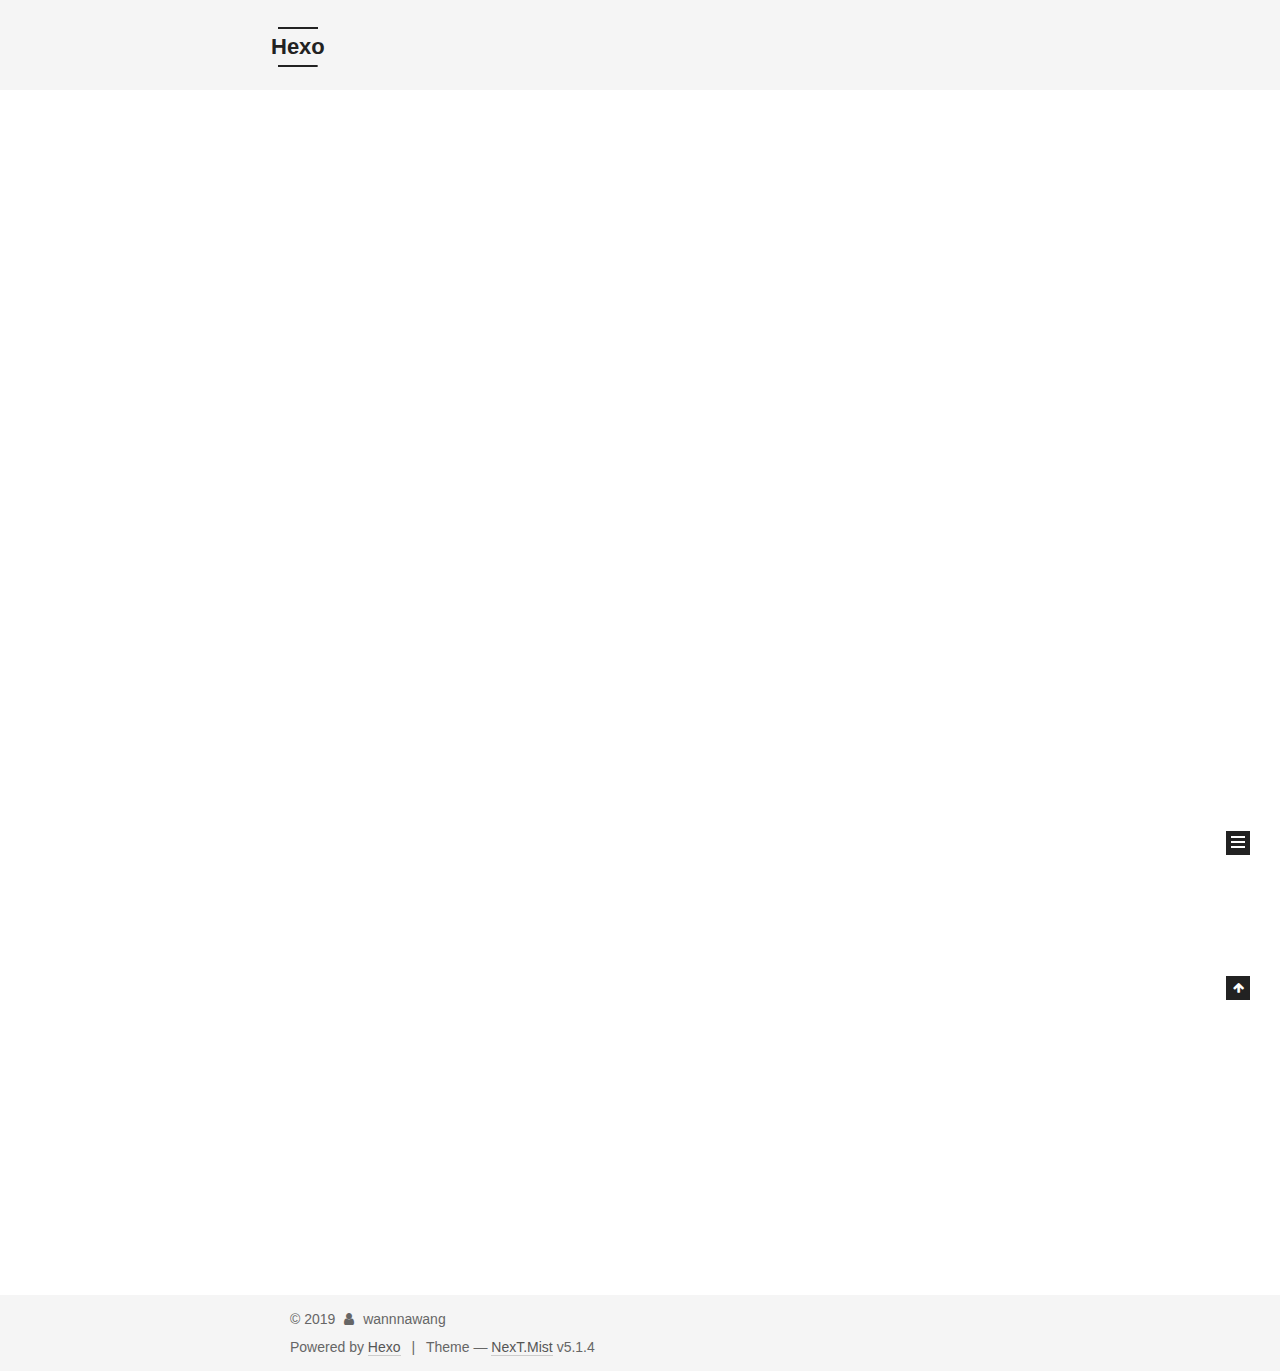
==== commit 4b03d739: "Site updated: 2019-08-14 13:04:56" ====
--- a/index.html
+++ b/index.html
@@ -5,7 +5,7 @@
   
 
 
-<html class="theme-next muse use-motion" lang="en">
+<html class="theme-next mist use-motion" lang="en">
 <head><meta name="generator" content="Hexo 3.9.0">
   <meta charset="UTF-8">
 <meta http-equiv="X-UA-Compatible" content="IE=edge">
@@ -93,7 +93,7 @@
   var NexT = window.NexT || {};
   var CONFIG = {
     root: '/',
-    scheme: 'Muse',
+    scheme: 'Mist',
     version: '5.1.4',
     sidebar: {"position":"left","display":"post","offset":12,"b2t":false,"scrollpercent":false,"onmobile":false},
     fancybox: true,
@@ -453,7 +453,7 @@
 
 
 
-  <div class="theme-info">Theme &mdash; <a class="theme-link" target="_blank" href="https://github.com/iissnan/hexo-theme-next">NexT.Muse</a> v5.1.4</div>
+  <div class="theme-info">Theme &mdash; <a class="theme-link" target="_blank" href="https://github.com/iissnan/hexo-theme-next">NexT.Mist</a> v5.1.4</div>
 
 
 
--- a/css/main.css
+++ b/css/main.css
@@ -226,51 +226,51 @@
   margin: 20px 0 15px;
 }
 h1 {
+  font-size: 24px;
+}
+@media (max-width: 767px) {
+  h1 {
+    font-size: 20px;
+  }
+}
+h2 {
   font-size: 22px;
 }
 @media (max-width: 767px) {
-  h1 {
+  h2 {
     font-size: 18px;
   }
 }
-h2 {
+h3 {
   font-size: 20px;
 }
 @media (max-width: 767px) {
-  h2 {
+  h3 {
     font-size: 16px;
   }
 }
-h3 {
+h4 {
   font-size: 18px;
 }
 @media (max-width: 767px) {
-  h3 {
+  h4 {
     font-size: 14px;
   }
 }
-h4 {
+h5 {
   font-size: 16px;
 }
 @media (max-width: 767px) {
-  h4 {
+  h5 {
     font-size: 12px;
   }
 }
-h5 {
+h6 {
   font-size: 14px;
 }
 @media (max-width: 767px) {
-  h5 {
+  h6 {
     font-size: 10px;
-  }
-}
-h6 {
-  font-size: 12px;
-}
-@media (max-width: 767px) {
-  h6 {
-    font-size: 8px;
   }
 }
 p {
@@ -940,8 +940,8 @@
   display: inline-block;
   padding: 0 20px;
   font-size: 14px;
-  color: #fff;
-  background: #222;
+  color: #555;
+  background: transparent;
   border: 2px solid #222;
   text-decoration: none;
   border-radius: 0;
@@ -1101,7 +1101,7 @@
 }
 .site-meta {
   margin: 0;
-  text-align: center;
+  text-align: left;
 }
 @media (max-width: 767px) {
   .site-meta {
@@ -1112,12 +1112,12 @@
   position: relative;
   display: inline-block;
   padding: 0 40px;
-  color: #fff;
+  color: #222;
   background: #222;
   border-bottom: none;
 }
 .brand:hover {
-  color: #fff;
+  color: #222;
 }
 .logo {
   display: inline-block;
@@ -1348,7 +1348,7 @@
 .posts-collapse {
   position: relative;
   z-index: 1010;
-  margin-left: 55px;
+  margin-left: 0;
 }
 .posts-collapse::after {
   content: " ";
@@ -1822,7 +1822,7 @@
   width: 4px;
   height: 4px;
   border-radius: 50%;
-  background: #13e7f9;
+  background: #ffffa1;
 }
 .links-of-blogroll {
   font-size: 13px;
@@ -2585,78 +2585,322 @@
 .page-post-detail .comments {
   overflow: hidden;
 }
-@media (max-width: 767px) {
-  .header-inner,
-  .container .main-inner,
+h1,
+h2,
+h3,
+h4,
+h5,
+h6 {
+  margin: 20px 0 10px;
+}
+p {
+  margin: 0 0 25px 0;
+}
+a {
+  border-bottom-color: #ccc;
+}
+hr {
+  margin: 20px 0;
+  height: 2px;
+}
+.main-inner {
+  margin-top: 80px;
+}
+.header {
+  background: #f5f5f5;
+}
+.header-inner {
+  padding: 25px 0 20px;
+}
+.header-inner:before,
+.header-inner:after {
+  content: " ";
+  display: table;
+}
+.header-inner:after {
+  clear: both;
+}
+@media (max-width: 767px) {
+  .header-inner {
+    width: auto;
+    margin-bottom: 50px;
+    padding: 10px;
+  }
+}
+.site-meta {
+  float: left;
+  margin-left: -20px;
+  line-height: normal;
+}
+@media (max-width: 767px) {
+  .site-meta {
+    margin-left: 10px;
+  }
+}
+.site-meta .brand {
+  padding: 2px 1px;
+  background: none;
+}
+@media (max-width: 767px) {
+  .site-meta .brand {
+    display: block;
+  }
+}
+.site-meta .logo {
+  display: none;
+}
+.site-meta .site-title {
+  font-size: 22px;
+  font-weight: bolder;
+}
+@media (max-width: 767px) {
+  .site-meta .site-title {
+    line-height: 34px;
+  }
+}
+.logo-line-before,
+.logo-line-after {
+  display: block;
+  overflow: hidden;
+  margin: 0 auto;
+  width: 75%;
+}
+@media (max-width: 767px) {
+  .logo-line-before,
+  .logo-line-after {
+    display: none;
+  }
+}
+.logo-line-before i,
+.logo-line-after i {
+  position: relative;
+  display: block;
+  height: 2px;
+  background: #222;
+}
+@media (max-width: 767px) {
+  .logo-line-before i,
+  .logo-line-after i {
+    height: 3px;
+  }
+}
+.use-motion .logo-line-before i {
+  left: -100%;
+}
+.use-motion .logo-line-after i {
+  right: -100%;
+}
+.site-subtitle {
+  display: none;
+}
+.site-nav-toggle {
+  position: static;
+  float: right;
+}
+.menu {
+  float: right;
+  margin: 8px 0 0 0;
+}
+@media (max-width: 767px) {
+  .menu {
+    margin: 20px 0 0 0;
+    padding: 0;
+  }
+}
+.menu br {
+  display: none;
+}
+.menu .menu-item {
+  margin: 0;
+}
+@media (max-width: 767px) {
+  .menu .menu-item {
+    display: block;
+  }
+}
+.menu .menu-item a {
+  padding: 0 10px;
+  background: none;
+  border: none;
+  border-radius: 2px;
+  transition-property: background;
+}
+@media (max-width: 767px) {
+  .menu .menu-item a {
+    text-align: left;
+  }
+}
+.menu .menu-item a:hover {
+  background: #e1e1e1;
+}
+.menu a::before {
+  display: none;
+}
+@media (max-width: 767px) {
+  .menu a::before {
+    display: block;
+  }
+}
+@media (max-width: 767px) {
+  .menu {
+    float: none;
+  }
+}
+.site-search form {
+  display: none;
+}
+.posts-expand {
+  padding-top: 0;
+}
+.posts-expand .post-title,
+.posts-expand .post-meta {
+  text-align: left;
+}
+@media (max-width: 767px) {
+  .posts-expand .post-title,
+  .posts-expand .post-meta {
+    text-align: center;
+  }
+}
+.posts-expand .post-eof {
+  display: none;
+}
+.posts-expand .post {
+  margin-top: 120px;
+}
+.posts-expand .post:first-child {
+  margin-top: 0;
+}
+.posts-expand .post-meta {
+  margin-top: 5px;
+  margin-bottom: 20px;
+}
+.posts-expand .post-title {
+  position: relative;
+  font-size: 26px;
+  font-weight: 400;
+}
+@media (max-width: 767px) {
+  .posts-expand .post-title {
+    font-size: 22px;
+  }
+}
+@media (min-width: 1600px) {
+  .posts-expand .post-title {
+    font-size: 26px;
+  }
+}
+.posts-expand .post-title:hover:before {
+  background: #222;
+}
+@media (max-width: 767px) {
+  .posts-expand .post-body {
+    font-size: 12px;
+  }
+}
+.posts-expand .post-body img {
+  margin: 0;
+}
+.posts-expand .post-tags {
+  text-align: left;
+}
+.posts-expand .post-tags a {
+  padding: 1px 5px;
+  background: #f5f5f5;
+  border-bottom: none;
+}
+.posts-expand .post-tags a:hover {
+  background: #ccc;
+}
+.posts-expand .post-nav {
+  margin-top: 40px;
+}
+.post-button {
+  margin-top: 20px;
+  text-align: left;
+}
+.post-button a {
+  padding: 0;
+  font-size: 14px;
+  background: none;
+  border: none;
+  border-bottom: 2px solid #666;
+  transition-property: border;
+}
+@media (max-width: 767px) {
+  .post-button a {
+    font-size: 12px;
+  }
+}
+@media (min-width: 1600px) {
+  .post-button a {
+    font-size: 16px;
+  }
+}
+.post-button a:hover {
+  border-bottom-color: #222;
+}
+.links-of-blogroll-inline .links-of-blogroll-item {
+  display: inline-block;
+}
+.btn {
+  padding: 0 10px;
+  border-width: 2px;
+  border-radius: 0;
+}
+.headband {
+  display: none;
+}
+.site-search {
+  position: relative;
+  float: right;
+  margin-top: 5px;
+  padding-top: 3px;
+}
+@media (max-width: 767px) {
+  .site-search {
+    float: none;
+    padding: 0 10px;
+  }
+}
+@media (max-width: 767px) {
+  .container .main-inner {
+    width: auto;
+  }
+}
+.page-post-detail .post-title,
+.page-post-detail .post-meta {
+  text-align: center;
+}
+.page-post-detail .post-title:before {
+  display: none;
+}
+.page-post-detail .post-meta {
+  margin-bottom: 60px;
+}
+.pagination {
+  margin: 120px 0 0;
+  text-align: left;
+}
+@media (max-width: 767px) {
+  .pagination {
+    margin: 80px 10px 0;
+    text-align: center;
+  }
+}
+.footer {
+  margin-top: 80px;
+  padding: 10px 0;
+  background: #f5f5f5;
+  color: #666;
+}
+.footer-inner {
+  margin: 0 auto;
+  text-align: left;
+}
+@media (max-width: 767px) {
   .footer-inner {
     width: auto;
-  }
-}
-embed {
-  display: block;
-  margin: 0px auto 25px auto;
-}
-.custom-logo .site-meta-headline {
-  text-align: center;
-}
-.custom-logo .brand {
-  background: none;
-}
-.custom-logo .site-title {
-  margin: 10px auto 0;
-  font-size: 24px;
-  color: #222;
-}
-.custom-logo .site-title a {
-  border: none;
-}
-.custom-logo-image {
-  margin: 0 auto;
-  padding: 5px;
-  max-width: 150px;
-  background: #fff;
-}
-@media (max-width: 767px) {
-  .site-nav {
-    position: absolute;
-    left: 0;
-    top: 52px;
-    margin: 0;
-    width: 100%;
-    padding: 0;
-    background: #fff;
-    border-bottom: 1px solid #ddd;
-    z-index: 1030;
-  }
-}
-@media (max-width: 767px) {
-  .menu {
-    text-align: left;
-  }
-}
-@media (max-width: 767px) {
-  .menu .menu-item {
-    display: block;
-    margin: 0 10px;
-    vertical-align: top;
-  }
-}
-@media (max-width: 767px) {
-  .menu .menu-item br {
-    display: none;
-  }
-}
-@media (max-width: 767px) {
-  .menu .menu-item a {
-    padding: 5px 10px;
-  }
-}
-.menu .menu-item .fa {
-  margin-right: 0;
-}
-.site-search form {
-  display: none;
-}
-.links-of-blogroll-inline .links-of-blogroll-item {
-  display: inline-block;
-}
+    text-align: center;
+  }
+}
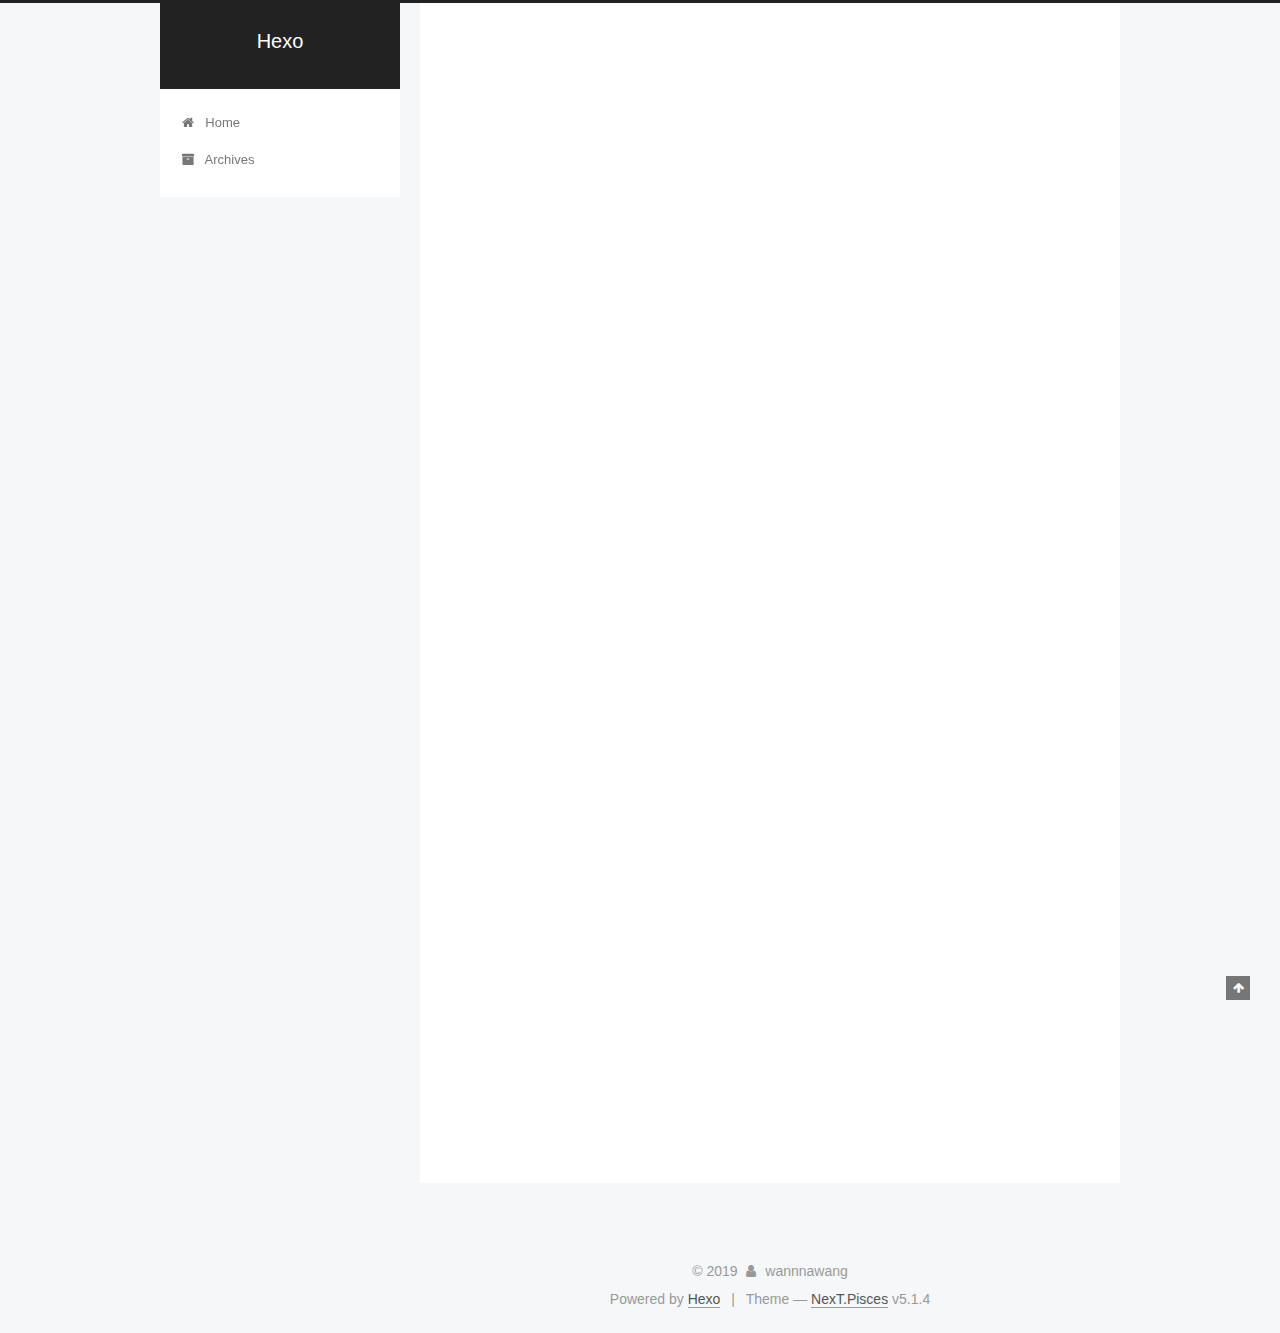
==== commit fa9ce9bc: "Site updated: 2019-08-14 13:07:02" ====
--- a/index.html
+++ b/index.html
@@ -5,7 +5,7 @@
   
 
 
-<html class="theme-next mist use-motion" lang="en">
+<html class="theme-next pisces use-motion" lang="en">
 <head><meta name="generator" content="Hexo 3.9.0">
   <meta charset="UTF-8">
 <meta http-equiv="X-UA-Compatible" content="IE=edge">
@@ -93,7 +93,7 @@
   var NexT = window.NexT || {};
   var CONFIG = {
     root: '/',
-    scheme: 'Mist',
+    scheme: 'Pisces',
     version: '5.1.4',
     sidebar: {"position":"left","display":"post","offset":12,"b2t":false,"scrollpercent":false,"onmobile":false},
     fancybox: true,
@@ -453,7 +453,7 @@
 
 
 
-  <div class="theme-info">Theme &mdash; <a class="theme-link" target="_blank" href="https://github.com/iissnan/hexo-theme-next">NexT.Mist</a> v5.1.4</div>
+  <div class="theme-info">Theme &mdash; <a class="theme-link" target="_blank" href="https://github.com/iissnan/hexo-theme-next">NexT.Pisces</a> v5.1.4</div>
 
 
 
@@ -553,6 +553,13 @@
   
   
 
+
+  <script type="text/javascript" src="/js/src/affix.js?v=5.1.4"></script>
+
+  <script type="text/javascript" src="/js/src/schemes/pisces.js?v=5.1.4"></script>
+
+
+
   
 
   
--- a/css/main.css
+++ b/css/main.css
@@ -189,7 +189,7 @@
   font-size: 14px;
   line-height: 2;
   color: #555;
-  background: #fff;
+  background: #f5f7f9;
 }
 @media (max-width: 767px) {
   body {
@@ -226,51 +226,51 @@
   margin: 20px 0 15px;
 }
 h1 {
-  font-size: 24px;
+  font-size: 22px;
 }
 @media (max-width: 767px) {
   h1 {
-    font-size: 20px;
+    font-size: 18px;
   }
 }
 h2 {
-  font-size: 22px;
+  font-size: 20px;
 }
 @media (max-width: 767px) {
   h2 {
-    font-size: 18px;
+    font-size: 16px;
   }
 }
 h3 {
-  font-size: 20px;
+  font-size: 18px;
 }
 @media (max-width: 767px) {
   h3 {
-    font-size: 16px;
+    font-size: 14px;
   }
 }
 h4 {
-  font-size: 18px;
+  font-size: 16px;
 }
 @media (max-width: 767px) {
   h4 {
-    font-size: 14px;
+    font-size: 12px;
   }
 }
 h5 {
-  font-size: 16px;
+  font-size: 14px;
 }
 @media (max-width: 767px) {
   h5 {
-    font-size: 12px;
+    font-size: 10px;
   }
 }
 h6 {
-  font-size: 14px;
+  font-size: 12px;
 }
 @media (max-width: 767px) {
   h6 {
-    font-size: 10px;
+    font-size: 8px;
   }
 }
 p {
@@ -653,8 +653,8 @@
 @media (min-width: 992px) {
   .full-image.full-image.full-image.full-image {
     max-width: none;
-    width: 110%;
-    margin: 25px -5%;
+    width: 118%;
+    margin: 0 -9%;
   }
 }
 .blockquote-center,
@@ -941,10 +941,10 @@
   padding: 0 20px;
   font-size: 14px;
   color: #555;
-  background: transparent;
-  border: 2px solid #222;
+  background: #fff;
+  border: 2px solid #555;
   text-decoration: none;
-  border-radius: 0;
+  border-radius: 2px;
   transition-property: background-color;
   transition-duration: 0.2s;
   transition-timing-function: ease-in-out;
@@ -953,8 +953,8 @@
 }
 .btn:hover {
   border-color: #222;
-  color: #222;
-  background: #fff;
+  color: #fff;
+  background: #222;
 }
 .btn +.btn {
   margin: 0 0 8px 8px;
@@ -1066,7 +1066,7 @@
   width: 24px;
   background: #222;
   font-size: 12px;
-  opacity: 1;
+  opacity: 0.6;
   color: #fff;
   cursor: pointer;
   text-align: center;
@@ -1087,7 +1087,7 @@
   }
 }
 .back-to-top.back-to-top-on {
-  bottom: 19px;
+  bottom: 30px;
 }
 .header {
   background: transparent;
@@ -1101,7 +1101,7 @@
 }
 .site-meta {
   margin: 0;
-  text-align: left;
+  text-align: center;
 }
 @media (max-width: 767px) {
   .site-meta {
@@ -1112,12 +1112,12 @@
   position: relative;
   display: inline-block;
   padding: 0 40px;
-  color: #222;
+  color: #fff;
   background: #222;
   border-bottom: none;
 }
 .brand:hover {
-  color: #222;
+  color: #fff;
 }
 .logo {
   display: inline-block;
@@ -1136,7 +1136,7 @@
 .site-subtitle {
   margin-top: 10px;
   font-size: 13px;
-  color: #999;
+  color: #ddd;
 }
 .use-motion .brand {
   opacity: 0;
@@ -1209,7 +1209,8 @@
   transition-timing-function: ease-in-out;
   transition-delay: 0s;
 }
-.menu .menu-item a:hover {
+.menu .menu-item a:hover,
+.menu-item-active a {
   border-bottom-color: #222;
 }
 .menu .menu-item .fa {
@@ -1348,7 +1349,7 @@
 .posts-collapse {
   position: relative;
   z-index: 1010;
-  margin-left: 0;
+  margin-left: 55px;
 }
 .posts-collapse::after {
   content: " ";
@@ -1738,20 +1739,20 @@
   display: block;
   margin: 0 auto;
   padding: 2px;
-  max-width: 96px;
+  max-width: 120px;
   height: auto;
-  border: 2px solid #333;
+  border: 1px solid #eee;
 }
 .site-author-name {
-  margin: 5px 0 0;
+  margin: 0;
   text-align: center;
-  color: #f5f5f5;
-  font-weight: normal;
+  color: #222;
+  font-weight: 600;
 }
 .site-description {
-  margin-top: 5px;
+  margin-top: 0;
   text-align: center;
-  font-size: 14px;
+  font-size: 13px;
   color: #999;
 }
 .site-state {
@@ -1763,7 +1764,7 @@
 .site-state-item {
   display: inline-block;
   padding: 0 15px;
-  border-left: 1px solid #333;
+  border-left: 1px solid #eee;
 }
 .site-state-item:first-child {
   border-left: none;
@@ -1776,11 +1777,11 @@
   text-align: center;
   color: inherit;
   font-weight: 600;
-  font-size: 18px;
+  font-size: 16px;
 }
 .site-state-item-name {
   font-size: 13px;
-  color: inherit;
+  color: #999;
 }
 .feed-link {
   margin-top: 20px;
@@ -1822,7 +1823,7 @@
   width: 4px;
   height: 4px;
   border-radius: 50%;
-  background: #ffffa1;
+  background: #ffffa2;
 }
 .links-of-blogroll {
   font-size: 13px;
@@ -1860,7 +1861,7 @@
   color: #555;
 }
 .sidebar-nav li:hover {
-  color: #f5f5f5;
+  color: #fc6423;
 }
 .page-post-detail .sidebar-nav-toc {
   padding: 0 5px;
@@ -1869,11 +1870,11 @@
   margin-left: 10px;
 }
 .sidebar-nav .sidebar-nav-active {
-  color: #87daff;
-  border-bottom-color: #87daff;
+  color: #fc6423;
+  border-bottom-color: #fc6423;
 }
 .sidebar-nav .sidebar-nav-active:hover {
-  color: #87daff;
+  color: #fc6423;
 }
 .sidebar-panel {
   display: none;
@@ -1906,12 +1907,12 @@
   transition-timing-function: ease-in-out;
   transition-delay: 0s;
   transition-property: all;
-  color: #999;
-  border-bottom-color: #555;
+  color: #666;
+  border-bottom-color: #ccc;
 }
 .post-toc ol a:hover {
-  color: #ccc;
-  border-bottom-color: #ccc;
+  color: #000;
+  border-bottom-color: #000;
 }
 .post-toc .nav-item {
   overflow: hidden;
@@ -1933,14 +1934,14 @@
   display: block;
 }
 .post-toc .nav .active > a {
-  color: #87daff;
-  border-bottom-color: #87daff;
+  color: #fc6423;
+  border-bottom-color: #fc6423;
 }
 .post-toc .nav .active-current > a {
-  color: #87daff;
+  color: #fc6423;
 }
 .post-toc .nav .active-current > a:hover {
-  color: #87daff;
+  color: #fc6423;
 }
 .footer {
   font-size: 14px;
@@ -2345,6 +2346,16 @@
   transform: translate(-50%, -50%);
   color: #ccc;
 }
+@media (min-width: 768px) and (max-width: 991px) {
+  .busuanzi-count {
+    width: auto;
+  }
+}
+@media (max-width: 767px) {
+  .busuanzi-count {
+    width: auto;
+  }
+}
 .site-uv,
 .site-pv,
 .page-pv {
@@ -2580,327 +2591,403 @@
   }
 }
 .page-post-detail .sidebar-toggle-line {
-  background: #87daff;
+  background: #fc6423;
 }
 .page-post-detail .comments {
   overflow: hidden;
 }
-h1,
-h2,
-h3,
-h4,
-h5,
-h6 {
-  margin: 20px 0 10px;
-}
-p {
-  margin: 0 0 25px 0;
-}
-a {
-  border-bottom-color: #ccc;
-}
-hr {
-  margin: 20px 0;
-  height: 2px;
-}
-.main-inner {
-  margin-top: 80px;
-}
 .header {
-  background: #f5f5f5;
+  position: relative;
+  margin: 0 auto;
+  width: 960px;
+}
+@media (min-width: 768px) and (max-width: 991px) {
+  .header {
+    width: auto;
+  }
+}
+@media (max-width: 767px) {
+  .header {
+    width: auto;
+  }
 }
 .header-inner {
-  padding: 25px 0 20px;
-}
-.header-inner:before,
-.header-inner:after {
+  position: absolute;
+  top: 0;
+  overflow: hidden;
+  padding: 0;
+  width: 240px;
+  background: #fff;
+  box-shadow: initial;
+  border-radius: initial;
+}
+@media (min-width: 1600px) {
+  .container .header-inner {
+    width: 240px;
+  }
+}
+@media (min-width: 768px) and (max-width: 991px) {
+  .header-inner {
+    position: relative;
+    width: auto;
+    border-radius: initial;
+  }
+}
+@media (max-width: 767px) {
+  .header-inner {
+    position: relative;
+    width: auto;
+    border-radius: initial;
+  }
+}
+.main:before,
+.main:after {
   content: " ";
   display: table;
 }
-.header-inner:after {
+.main:after {
   clear: both;
 }
-@media (max-width: 767px) {
-  .header-inner {
+@media (min-width: 768px) and (max-width: 991px) {
+  .main {
+    padding-bottom: 100px;
+  }
+}
+@media (max-width: 767px) {
+  .main {
+    padding-bottom: 100px;
+  }
+}
+.container .main-inner {
+  width: 960px;
+}
+@media (min-width: 768px) and (max-width: 991px) {
+  .container .main-inner {
     width: auto;
-    margin-bottom: 50px;
-    padding: 10px;
-  }
+  }
+}
+@media (max-width: 767px) {
+  .container .main-inner {
+    width: auto;
+  }
+}
+.content-wrap {
+  float: right;
+  box-sizing: border-box;
+  padding: 40px;
+  width: 700px;
+  background: #fff;
+  min-height: 700px;
+  box-shadow: initial;
+  border-radius: initial;
+}
+@media (min-width: 768px) and (max-width: 991px) {
+  .content-wrap {
+    width: 100%;
+    padding: 20px;
+    border-radius: initial;
+  }
+}
+@media (max-width: 767px) {
+  .content-wrap {
+    width: 100%;
+    padding: 20px;
+    min-height: auto;
+    border-radius: initial;
+  }
+}
+.sidebar {
+  position: static;
+  float: left;
+  margin-top: 300px;
+  width: 240px;
+  background: #f5f7f9;
+  box-shadow: none;
+}
+@media (min-width: 768px) and (max-width: 991px) {
+  .sidebar {
+    display: none;
+  }
+}
+@media (max-width: 767px) {
+  .sidebar {
+    display: none;
+  }
+}
+.sidebar-toggle {
+  display: none;
+}
+.footer-inner {
+  width: 960px;
+  padding-left: 260px;
+}
+@media (min-width: 768px) and (max-width: 991px) {
+  .footer-inner {
+    width: auto;
+    padding-left: 0 !important;
+    padding-right: 0 !important;
+  }
+}
+@media (max-width: 767px) {
+  .footer-inner {
+    width: auto;
+    padding-left: 0 !important;
+    padding-right: 0 !important;
+  }
+}
+.sidebar-position-right .header-inner {
+  right: 0;
+}
+.sidebar-position-right .content-wrap {
+  float: left;
+}
+.sidebar-position-right .sidebar {
+  float: right;
+}
+.sidebar-position-right .footer-inner {
+  padding-left: 0;
+  padding-right: 260px;
+}
+.site-brand-wrapper {
+  position: relative;
 }
 .site-meta {
-  float: left;
-  margin-left: -20px;
-  line-height: normal;
-}
-@media (max-width: 767px) {
+  padding: 20px 0;
+  color: #fff;
+  background: #222;
+}
+@media (min-width: 768px) and (max-width: 991px) {
   .site-meta {
-    margin-left: 10px;
-  }
-}
-.site-meta .brand {
-  padding: 2px 1px;
+    box-shadow: 0 0 16px rgba(0,0,0,0.5);
+  }
+}
+@media (max-width: 767px) {
+  .site-meta {
+    box-shadow: 0 0 16px rgba(0,0,0,0.5);
+  }
+}
+.brand {
+  padding: 0;
   background: none;
 }
-@media (max-width: 767px) {
-  .site-meta .brand {
-    display: block;
-  }
-}
-.site-meta .logo {
-  display: none;
-}
-.site-meta .site-title {
-  font-size: 22px;
-  font-weight: bolder;
-}
-@media (max-width: 767px) {
-  .site-meta .site-title {
-    line-height: 34px;
-  }
-}
-.logo-line-before,
-.logo-line-after {
-  display: block;
-  overflow: hidden;
-  margin: 0 auto;
-  width: 75%;
-}
-@media (max-width: 767px) {
-  .logo-line-before,
-  .logo-line-after {
-    display: none;
-  }
-}
-.logo-line-before i,
-.logo-line-after i {
-  position: relative;
-  display: block;
-  height: 2px;
-  background: #222;
-}
-@media (max-width: 767px) {
-  .logo-line-before i,
-  .logo-line-after i {
-    height: 3px;
-  }
-}
-.use-motion .logo-line-before i {
-  left: -100%;
-}
-.use-motion .logo-line-after i {
-  right: -100%;
+.brand:hover {
+  color: #fff;
 }
 .site-subtitle {
-  display: none;
-}
-.site-nav-toggle {
-  position: static;
-  float: right;
-}
-.menu {
-  float: right;
-  margin: 8px 0 0 0;
-}
-@media (max-width: 767px) {
-  .menu {
-    margin: 20px 0 0 0;
-    padding: 0;
-  }
-}
-.menu br {
-  display: none;
-}
-.menu .menu-item {
-  margin: 0;
-}
-@media (max-width: 767px) {
-  .menu .menu-item {
-    display: block;
-  }
-}
-.menu .menu-item a {
-  padding: 0 10px;
-  background: none;
-  border: none;
-  border-radius: 2px;
-  transition-property: background;
-}
-@media (max-width: 767px) {
-  .menu .menu-item a {
-    text-align: left;
-  }
-}
-.menu .menu-item a:hover {
-  background: #e1e1e1;
-}
-.menu a::before {
-  display: none;
-}
-@media (max-width: 767px) {
-  .menu a::before {
-    display: block;
-  }
-}
-@media (max-width: 767px) {
-  .menu {
-    float: none;
-  }
+  margin: 10px 10px 0;
+  font-weight: initial;
 }
 .site-search form {
   display: none;
 }
-.posts-expand {
-  padding-top: 0;
-}
-.posts-expand .post-title,
-.posts-expand .post-meta {
+.site-nav {
+  border-top: none;
+}
+@media (min-width: 768px) and (max-width: 991px) {
+  .site-nav {
+    display: none !important;
+  }
+}
+@media (min-width: 768px) and (max-width: 991px) {
+  .site-nav-on {
+    display: block !important;
+  }
+}
+.menu .menu-item {
+  display: block;
+  margin: 0;
+}
+.menu .menu-item a {
+  position: relative;
+  box-sizing: border-box;
+  padding: 5px 20px;
   text-align: left;
-}
-@media (max-width: 767px) {
-  .posts-expand .post-title,
-  .posts-expand .post-meta {
-    text-align: center;
-  }
-}
-.posts-expand .post-eof {
+  line-height: inherit;
+  transition-property: background-color;
+  transition-duration: 0.2s;
+  transition-timing-function: ease-in-out;
+  transition-delay: 0s;
+}
+.menu .menu-item a:hover,
+.menu-item-active a {
+  background: #f9f9f9;
+  border-bottom-color: #fff;
+}
+.menu .menu-item br {
   display: none;
 }
-.posts-expand .post {
-  margin-top: 120px;
-}
-.posts-expand .post:first-child {
+.menu-item-active a:after {
+  content: " ";
+  position: absolute;
+  top: 50%;
+  margin-top: -3px;
+  right: 15px;
+  width: 6px;
+  height: 6px;
+  border-radius: 50%;
+  background-color: #bbb;
+}
+.btn-bar {
+  background-color: #fff;
+}
+.site-nav-toggle {
+  left: 20px;
+  top: 50%;
+  -webkit-transform: translateY(-50%);
+  -webkit-transform: translateY(-50%);
+  -moz-transform: translateY(-50%);
+  -ms-transform: translateY(-50%);
+  -o-transform: translateY(-50%);
+  transform: translateY(-50%);
+}
+@media (min-width: 768px) and (max-width: 991px) {
+  .site-nav-toggle {
+    display: block;
+  }
+}
+.use-motion .sidebar .motion-element {
+  opacity: 1;
+}
+.sidebar {
+  margin-left: -100%;
+  right: auto;
+  bottom: auto;
+  -webkit-transform: none;
+}
+.sidebar-inner {
+  box-sizing: border-box;
+  width: 240px;
+  color: #555;
+  background: #fff;
+  box-shadow: initial;
+  border-radius: initial;
+  opacity: 0;
+}
+.sidebar-inner.affix {
+  position: fixed;
+  top: 12px;
+}
+.sidebar-inner.affix-bottom {
+  position: absolute;
+}
+.site-overview {
+  text-align: left;
+}
+.site-author:before,
+.site-author:after {
+  content: " ";
+  display: table;
+}
+.site-author:after {
+  clear: both;
+}
+.sidebar a {
+  color: #555;
+}
+.sidebar a:hover {
+  color: #222;
+}
+.site-state-item {
+  padding: 0 10px;
+}
+.links-of-author-item a:before {
+  display: none;
+}
+.links-of-author-item a {
+  border-bottom: none;
+  text-decoration: underline;
+}
+.feed-link {
+  border-top: 1px dotted #ccc;
+  border-bottom: 1px dotted #ccc;
+  text-align: center;
+}
+.feed-link a {
+  display: block;
+  color: #fc6423;
+  border: none;
+}
+.feed-link a:hover {
+  background: none;
+  color: #e34603;
+}
+.feed-link a:hover i {
+  color: #e34603;
+}
+.links-of-author {
+  display: flex;
+  flex-wrap: wrap;
+  justify-content: center;
+}
+.links-of-author-item {
+  margin: 5px 0 0;
+  width: 50%;
+}
+.links-of-author-item a {
+  max-width: 216px;
+  box-sizing: border-box;
+  display: inline-block;
+  margin-right: 0;
+  margin-bottom: 0;
+  padding: 0 5px;
+  overflow: hidden;
+  white-space: nowrap;
+  text-overflow: ellipsis;
+}
+.links-of-author-item a {
+  display: block;
+  text-decoration: none;
+}
+.links-of-author-item a:hover {
+  border-radius: 4px;
+  background: #eee;
+}
+.links-of-author-item .fa {
+  margin-right: 2px;
+  font-size: 16px;
+}
+.links-of-author-item .fa-globe {
+  font-size: 15px;
+}
+.links-of-blogroll {
+  text-align: center;
+  margin-top: 20px;
+  padding: 3px 0 0;
+  border-top: 1px dotted #ccc;
+}
+.links-of-blogroll-title {
   margin-top: 0;
 }
-.posts-expand .post-meta {
-  margin-top: 5px;
-  margin-bottom: 20px;
-}
-.posts-expand .post-title {
-  position: relative;
-  font-size: 26px;
-  font-weight: 400;
-}
-@media (max-width: 767px) {
-  .posts-expand .post-title {
-    font-size: 22px;
-  }
-}
-@media (min-width: 1600px) {
-  .posts-expand .post-title {
-    font-size: 26px;
-  }
-}
-.posts-expand .post-title:hover:before {
-  background: #222;
-}
-@media (max-width: 767px) {
-  .posts-expand .post-body {
-    font-size: 12px;
-  }
-}
-.posts-expand .post-body img {
-  margin: 0;
-}
-.posts-expand .post-tags {
-  text-align: left;
-}
-.posts-expand .post-tags a {
-  padding: 1px 5px;
-  background: #f5f5f5;
-  border-bottom: none;
-}
-.posts-expand .post-tags a:hover {
-  background: #ccc;
-}
-.posts-expand .post-nav {
-  margin-top: 40px;
-}
-.post-button {
-  margin-top: 20px;
-  text-align: left;
-}
-.post-button a {
+.links-of-blogroll-item {
   padding: 0;
-  font-size: 14px;
-  background: none;
-  border: none;
-  border-bottom: 2px solid #666;
-  transition-property: border;
-}
-@media (max-width: 767px) {
-  .post-button a {
-    font-size: 12px;
-  }
-}
-@media (min-width: 1600px) {
-  .post-button a {
-    font-size: 16px;
-  }
-}
-.post-button a:hover {
-  border-bottom-color: #222;
+}
+.links-of-blogroll-inline:before,
+.links-of-blogroll-inline:after {
+  content: " ";
+  display: table;
+}
+.links-of-blogroll-inline:after {
+  clear: both;
 }
 .links-of-blogroll-inline .links-of-blogroll-item {
-  display: inline-block;
-}
-.btn {
-  padding: 0 10px;
-  border-width: 2px;
-  border-radius: 0;
-}
-.headband {
-  display: none;
-}
-.site-search {
-  position: relative;
-  float: right;
-  margin-top: 5px;
-  padding-top: 3px;
-}
-@media (max-width: 767px) {
-  .site-search {
-    float: none;
-    padding: 0 10px;
-  }
-}
-@media (max-width: 767px) {
-  .container .main-inner {
-    width: auto;
-  }
-}
-.page-post-detail .post-title,
-.page-post-detail .post-meta {
-  text-align: center;
-}
-.page-post-detail .post-title:before {
-  display: none;
-}
-.page-post-detail .post-meta {
-  margin-bottom: 60px;
-}
-.pagination {
-  margin: 120px 0 0;
-  text-align: left;
-}
-@media (max-width: 767px) {
-  .pagination {
-    margin: 80px 10px 0;
-    text-align: center;
-  }
-}
-.footer {
-  margin-top: 80px;
-  padding: 10px 0;
-  background: #f5f5f5;
-  color: #666;
-}
-.footer-inner {
-  margin: 0 auto;
-  text-align: left;
-}
-@media (max-width: 767px) {
-  .footer-inner {
-    width: auto;
-    text-align: center;
-  }
-}
+  margin: 5px 0 0;
+  width: 50%;
+  display: inline-block;
+  width: unset;
+}
+.links-of-blogroll-inline .links-of-blogroll-item a {
+  max-width: 216px;
+  box-sizing: border-box;
+  display: inline-block;
+  margin-right: 0;
+  margin-bottom: 0;
+  padding: 0 5px;
+  overflow: hidden;
+  white-space: nowrap;
+  text-overflow: ellipsis;
+}
+@media (max-width: 767px) {
+  .post-body {
+    text-align: justify;
+  }
+}
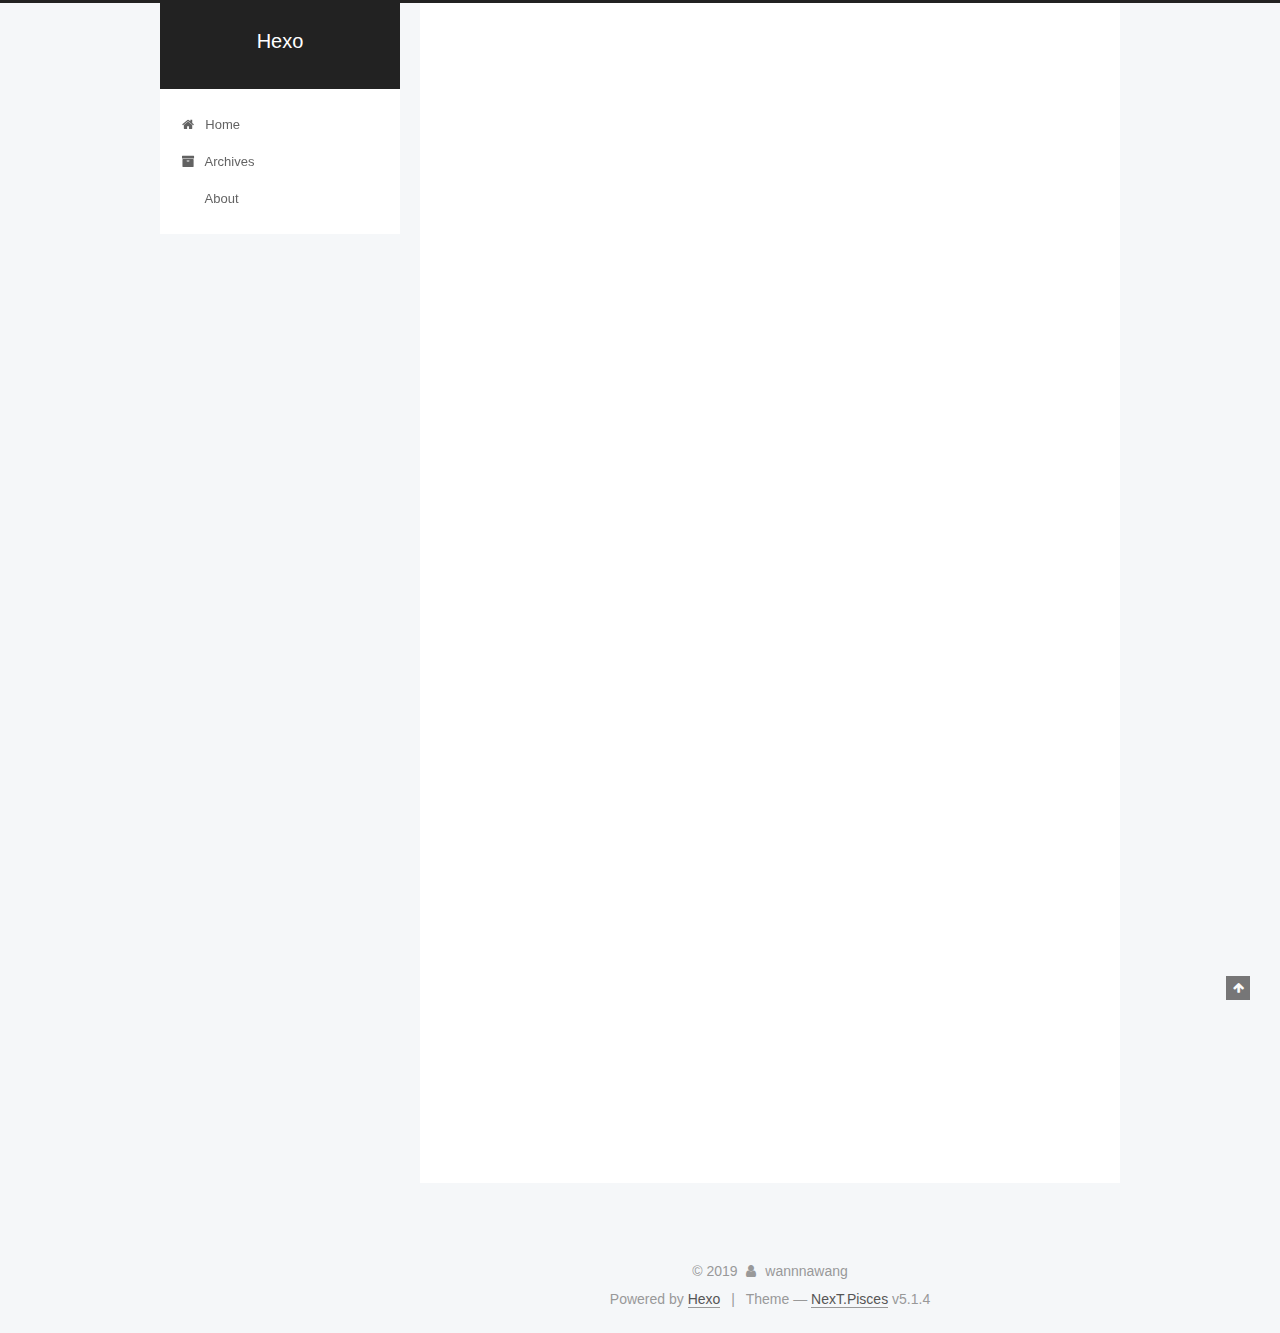
==== commit f0ba5129: "Site updated: 2019-08-21 22:06:43" ====
--- a/index.html
+++ b/index.html
@@ -196,6 +196,16 @@
           </a>
         </li>
       
+        
+        <li class="menu-item menu-item-about">
+          <a href="/about/" rel="section">
+            
+              <i class="menu-item-icon fa fa-fw fa-about"></i> <br>
+            
+            About
+          </a>
+        </li>
+      
 
       
     </ul>
--- a/css/main.css
+++ b/css/main.css
@@ -1823,7 +1823,7 @@
   width: 4px;
   height: 4px;
   border-radius: 50%;
-  background: #ffffa2;
+  background: #b840ba;
 }
 .links-of-blogroll {
   font-size: 13px;
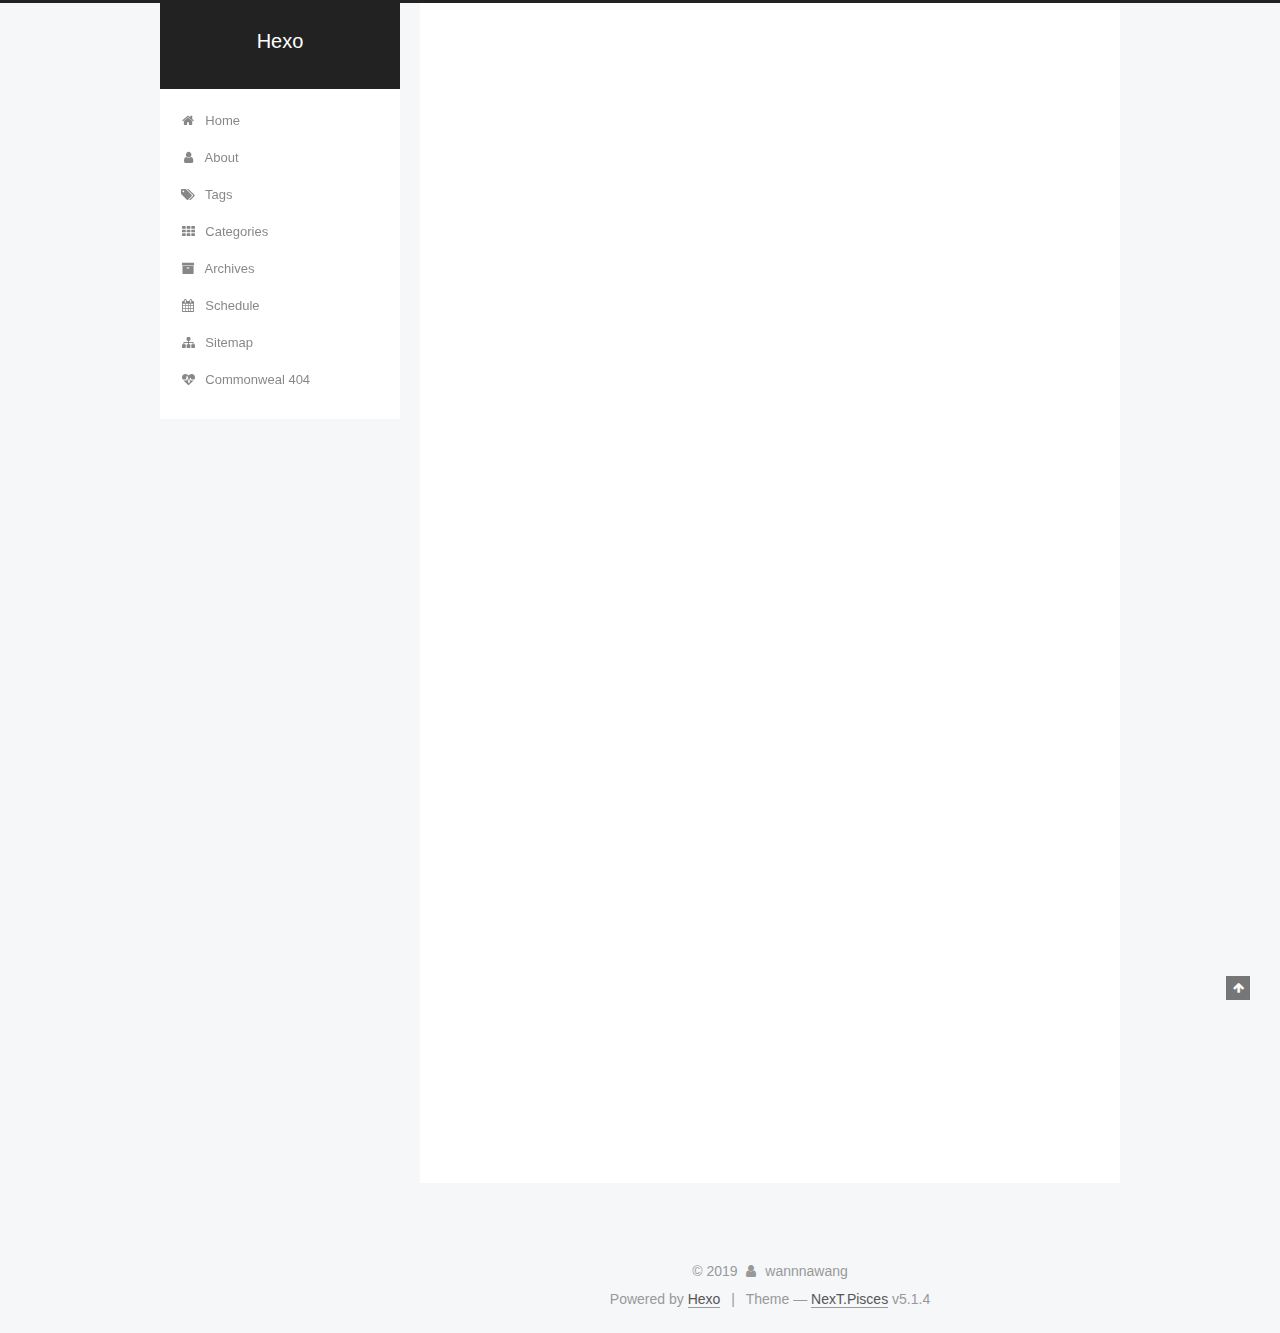
==== commit 71761626: "Site updated: 2019-08-21 22:08:33" ====
--- a/index.html
+++ b/index.html
@@ -187,6 +187,36 @@
         </li>
       
         
+        <li class="menu-item menu-item-about">
+          <a href="/about/" rel="section">
+            
+              <i class="menu-item-icon fa fa-fw fa-user"></i> <br>
+            
+            About
+          </a>
+        </li>
+      
+        
+        <li class="menu-item menu-item-tags">
+          <a href="/tags/" rel="section">
+            
+              <i class="menu-item-icon fa fa-fw fa-tags"></i> <br>
+            
+            Tags
+          </a>
+        </li>
+      
+        
+        <li class="menu-item menu-item-categories">
+          <a href="/categories/" rel="section">
+            
+              <i class="menu-item-icon fa fa-fw fa-th"></i> <br>
+            
+            Categories
+          </a>
+        </li>
+      
+        
         <li class="menu-item menu-item-archives">
           <a href="/archives/" rel="section">
             
@@ -197,12 +227,32 @@
         </li>
       
         
-        <li class="menu-item menu-item-about">
-          <a href="/about/" rel="section">
-            
-              <i class="menu-item-icon fa fa-fw fa-about"></i> <br>
-            
-            About
+        <li class="menu-item menu-item-schedule">
+          <a href="/schedule/" rel="section">
+            
+              <i class="menu-item-icon fa fa-fw fa-calendar"></i> <br>
+            
+            Schedule
+          </a>
+        </li>
+      
+        
+        <li class="menu-item menu-item-sitemap">
+          <a href="/sitemap.xml" rel="section">
+            
+              <i class="menu-item-icon fa fa-fw fa-sitemap"></i> <br>
+            
+            Sitemap
+          </a>
+        </li>
+      
+        
+        <li class="menu-item menu-item-commonweal">
+          <a href="/404/" rel="section">
+            
+              <i class="menu-item-icon fa fa-fw fa-heartbeat"></i> <br>
+            
+            Commonweal 404
           </a>
         </li>
       
--- a/css/main.css
+++ b/css/main.css
@@ -1823,7 +1823,7 @@
   width: 4px;
   height: 4px;
   border-radius: 50%;
-  background: #b840ba;
+  background: #debb24;
 }
 .links-of-blogroll {
   font-size: 13px;
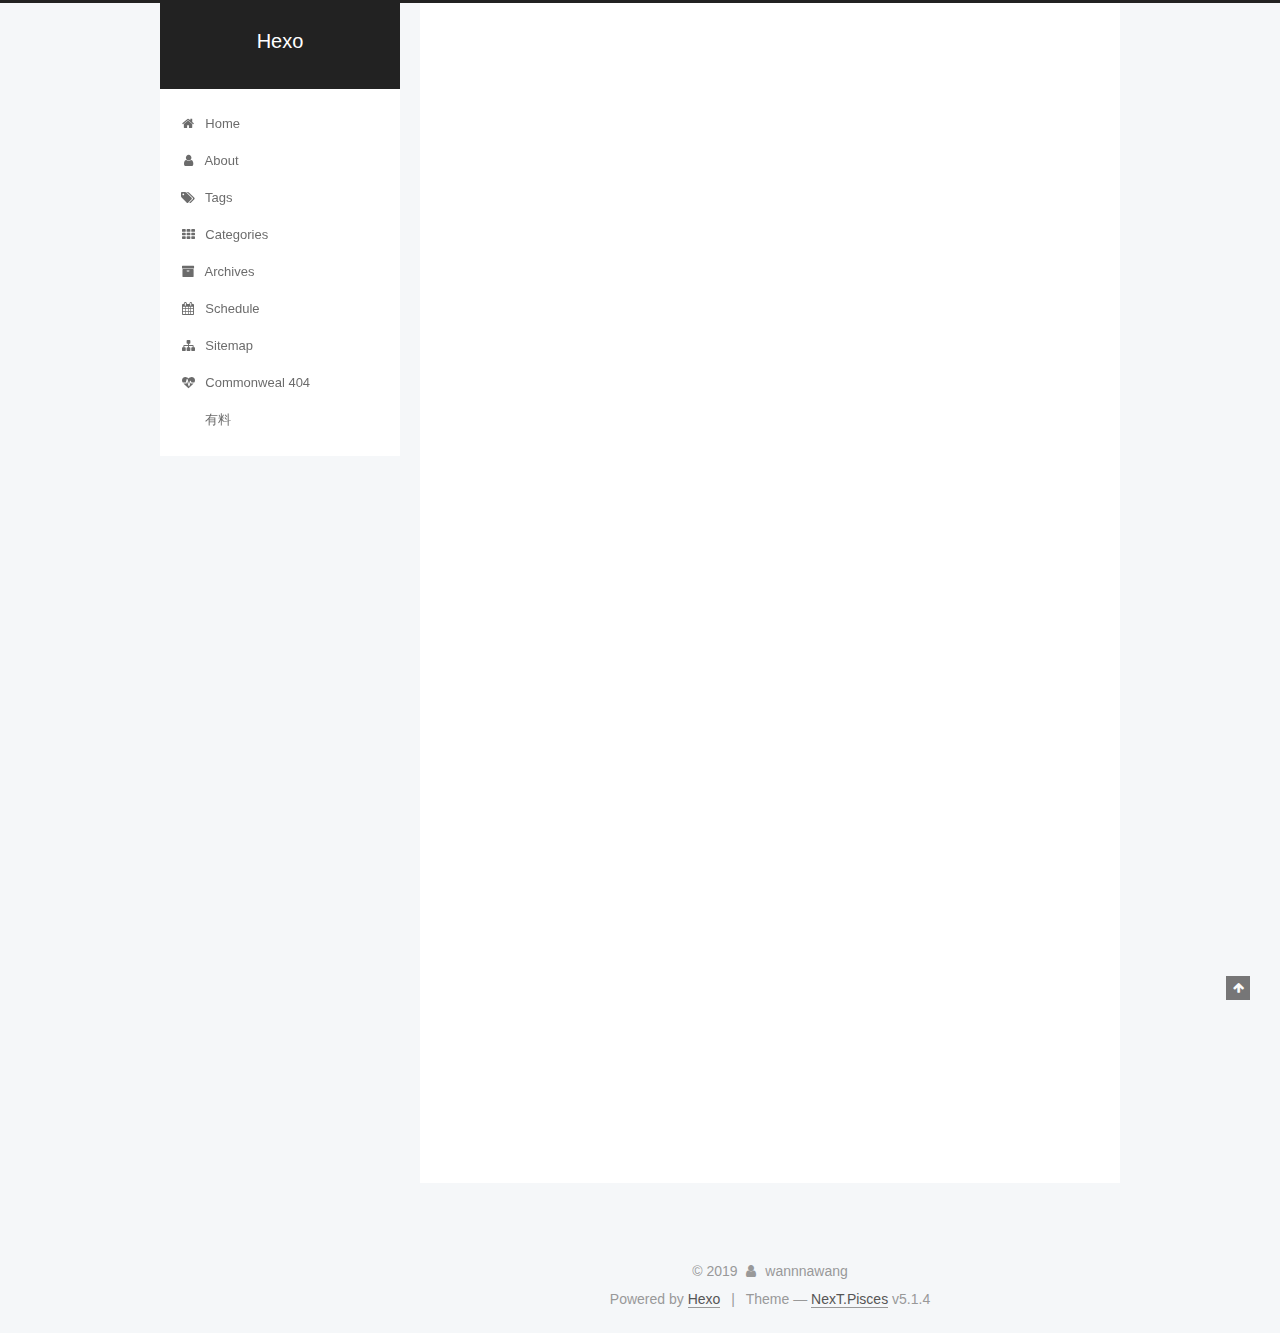
==== commit dddb74cc: "Site updated: 2019-08-21 22:15:47" ====
--- a/index.html
+++ b/index.html
@@ -256,6 +256,16 @@
           </a>
         </li>
       
+        
+        <li class="menu-item menu-item-something">
+          <a href="/something/" rel="section">
+            
+              <i class="menu-item-icon fa fa-fw fa-something"></i> <br>
+            
+            有料
+          </a>
+        </li>
+      
 
       
     </ul>
--- a/css/main.css
+++ b/css/main.css
@@ -1823,7 +1823,7 @@
   width: 4px;
   height: 4px;
   border-radius: 50%;
-  background: #debb24;
+  background: #a3ff1b;
 }
 .links-of-blogroll {
   font-size: 13px;
